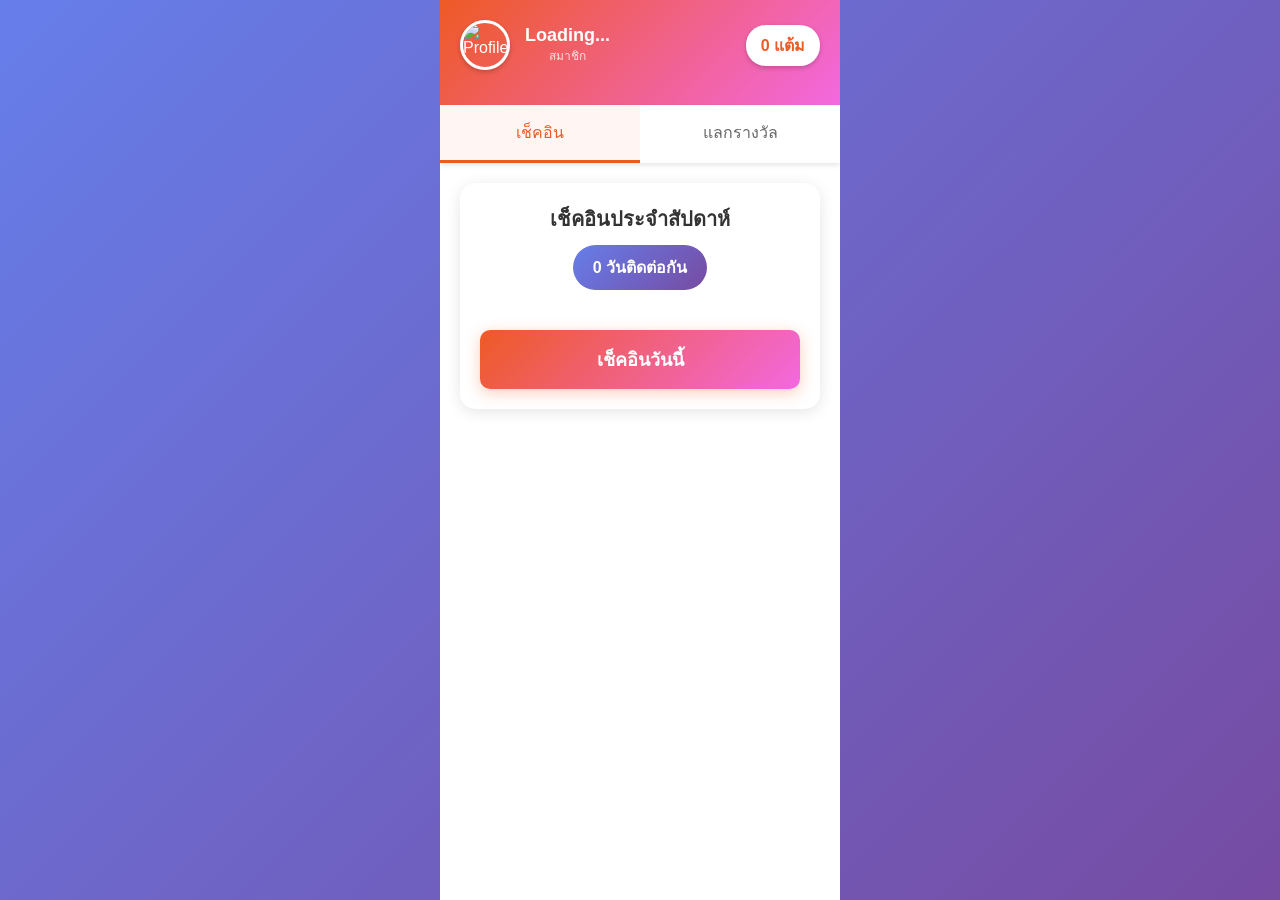
==== checkin/index.html @ 775f8d39 "Create index.html" ====
<!DOCTYPE html>
<html lang="th">
<head>
    <meta charset="UTF-8">
    <meta name="viewport" content="width=device-width, initial-scale=1.0">
    <title>ระบบเช็คอินและแลกรางวัล</title>
    <link href="https://cdn.jsdelivr.net/gh/maketline/goodday/font/stylesheet.min.css" rel="stylesheet">
    <script src="https://cdn.jsdelivr.net/npm/sweetalert2@11"></script>
    <style>
        * {
            margin: 0;
            padding: 0;
            box-sizing: border-box;
            font-family: 'line_seed_sans_th', sans-serif;
        }

        body {
            background: linear-gradient(135deg, #667eea 0%, #764ba2 100%);
            min-height: 100vh;
            color: #333;
        }

        .container {
            max-width: 400px;
            margin: 0 auto;
            background: #fff;
            min-height: 100vh;
            position: relative;
            overflow: hidden;
        }

        /* Enhanced SweetAlert Styling */
        .swal2-popup {
            border-radius: 20px !important;
            padding: 30px 25px !important;
            box-shadow: 0 15px 40px rgba(0,0,0,0.15) !important;
            border: none !important;
        }

        .swal2-title {
            font-family: 'line_seed_sans_th', sans-serif !important;
            font-size: 20px !important;
            color: #333 !important;
            margin-bottom: 15px !important;
        }

        .swal2-content {
            font-family: 'line_seed_sans_th', sans-serif !important;
            font-size: 16px !important;
            color: #666 !important;
            line-height: 1.5 !important;
        }

        .swal2-confirm {
            background: linear-gradient(135deg, #11998e 0%, #38ef7d 100%) !important;
            border: none !important;
            border-radius: 25px !important;
            padding: 12px 30px !important;
            font-size: 16px !important;
            font-weight: bold !important;
            box-shadow: 0 4px 15px rgba(17, 153, 142, 0.3) !important;
            transition: all 0.3s ease !important;
        }

        .swal2-confirm:hover {
            transform: translateY(-2px) !important;
            box-shadow: 0 6px 20px rgba(17, 153, 142, 0.4) !important;
        }

        .swal2-cancel {
            background: transparent !important;
            border: 2px solid #ddd !important;
            border-radius: 25px !important;
            padding: 10px 30px !important;
            font-size: 16px !important;
            color: #666 !important;
            font-weight: bold !important;
            transition: all 0.3s ease !important;
        }

        .swal2-cancel:hover {
            background: #f8f9fa !important;
            border-color: #ccc !important;
        }

        .swal2-success .swal2-icon {
            border-color: #11998e !important;
            color: #11998e !important;
        }

        .swal2-error .swal2-icon {
            border-color: #ee5a24 !important;
            color: #ee5a24 !important;
        }

        .swal2-warning .swal2-icon {
            border-color: #ffc107 !important;
            color: #ffc107 !important;
        }

        .swal2-question .swal2-icon {
            border-color: #764ba2 !important;
            color: #764ba2 !important;
        }

        /* Custom SweetAlert animations */
        .swal2-show {
            animation: swal2-show-custom 0.3s ease-out !important;
        }

        @keyframes swal2-show-custom {
            0% {
                transform: scale(0.7) translateY(30px);
                opacity: 0;
            }
            50% {
                opacity: 0.5;
            }
            100% {
                transform: scale(1) translateY(0);
                opacity: 1;
            }
        }

        /* Header */
        .header {
            background: linear-gradient(135deg, #ee5a24 0%, #f368e0 100%);
            padding: 20px;
            color: white;
            text-align: center;
            box-shadow: 0 2px 10px rgba(0,0,0,0.1);
        }

        .profile-section {
            display: flex;
            align-items: center;
            justify-content: space-between;
            margin-bottom: 15px;
        }

        .profile-info {
            display: flex;
            align-items: center;
            gap: 15px;
        }

        .profile-pic {
            width: 50px;
            height: 50px;
            border-radius: 50%;
            border: 3px solid white;
            box-shadow: 0 2px 5px rgba(0,0,0,0.2);
        }

        .user-name {
            font-size: 18px;
            font-weight: bold;
        }

        .points-badge {
            background: white;
            color: #ee5a24;
            padding: 8px 15px;
            border-radius: 20px;
            font-weight: bold;
            box-shadow: 0 2px 5px rgba(0,0,0,0.2);
        }

        /* Navigation */
        .nav-tabs {
            display: flex;
            background: white;
            box-shadow: 0 2px 5px rgba(0,0,0,0.1);
            position: sticky;
            top: 0;
            z-index: 100;
        }

        .nav-tab {
            flex: 1;
            padding: 15px;
            text-align: center;
            cursor: pointer;
            transition: all 0.3s;
            font-weight: 500;
            color: #666;
            border-bottom: 3px solid transparent;
        }

        .nav-tab.active {
            color: #ee5a24;
            border-bottom-color: #ee5a24;
            background: rgba(238, 90, 36, 0.05);
        }

        .nav-tab:hover {
            background: rgba(238, 90, 36, 0.05);
        }

        /* Content Sections */
        .content-section {
            display: none;
            padding: 20px;
            animation: fadeIn 0.3s ease;
        }

        .content-section.active {
            display: block;
        }

        @keyframes fadeIn {
            from { opacity: 0; transform: translateY(10px); }
            to { opacity: 1; transform: translateY(0); }
        }

        /* Check-in Calendar */
        .checkin-calendar {
            background: white;
            border-radius: 15px;
            padding: 20px;
            box-shadow: 0 3px 15px rgba(0,0,0,0.1);
            margin-bottom: 20px;
        }

        .calendar-header {
            text-align: center;
            margin-bottom: 20px;
            color: #333;
        }

        .calendar-header h3 {
            font-size: 20px;
            margin-bottom: 10px;
        }

        .streak-info {
            background: linear-gradient(135deg, #667eea 0%, #764ba2 100%);
            color: white;
            padding: 10px 20px;
            border-radius: 25px;
            display: inline-block;
            font-weight: bold;
        }

        .weekdays {
            display: grid;
            grid-template-columns: repeat(7, 1fr);
            gap: 10px;
            margin-bottom: 20px;
        }

        .day-card {
            text-align: center;
            padding: 15px 5px;
            border-radius: 10px;
            background: #f8f9fa;
            transition: all 0.3s;
            cursor: pointer;
            position: relative;
            overflow: hidden;
        }

        .day-card.checked {
            background: linear-gradient(135deg, #11998e 0%, #38ef7d 100%);
            color: white;
            transform: scale(1.05);
        }

        .day-card.today {
            border: 2px solid #ee5a24;
            background: white;
        }

        .day-card.today:not(.checked) {
            animation: pulse 2s infinite;
        }

        @keyframes pulse {
            0% { box-shadow: 0 0 0 0 rgba(238, 90, 36, 0.4); }
            70% { box-shadow: 0 0 0 10px rgba(238, 90, 36, 0); }
            100% { box-shadow: 0 0 0 0 rgba(238, 90, 36, 0); }
        }

        .day-name {
            font-size: 12px;
            color: #666;
            margin-bottom: 5px;
        }

        .day-card.checked .day-name {
            color: white;
        }

        .day-number {
            font-size: 20px;
            font-weight: bold;
            margin-bottom: 5px;
        }

        .day-points {
            font-size: 11px;
            color: #999;
        }

        .day-card.checked .day-points {
            color: white;
        }

        .check-icon {
            position: absolute;
            top: 5px;
            right: 5px;
            width: 20px;
            height: 20px;
            background: white;
            border-radius: 50%;
            display: none;
            align-items: center;
            justify-content: center;
            color: #11998e;
            font-weight: bold;
        }

        .day-card.checked .check-icon {
            display: flex;
        }

        .checkin-btn {
            width: 100%;
            padding: 15px;
            background: linear-gradient(135deg, #ee5a24 0%, #f368e0 100%);
            color: white;
            border: none;
            border-radius: 10px;
            font-size: 18px;
            font-weight: bold;
            cursor: pointer;
            transition: all 0.3s;
            box-shadow: 0 4px 15px rgba(238, 90, 36, 0.3);
        }

        .checkin-btn:hover:not(:disabled) {
            transform: translateY(-2px);
            box-shadow: 0 6px 20px rgba(238, 90, 36, 0.4);
        }

        .checkin-btn:disabled {
            background: #ccc;
            cursor: not-allowed;
            box-shadow: none;
        }

        /* Rewards Section */
        .rewards-grid {
            display: grid;
            grid-template-columns: repeat(2, 1fr);
            gap: 15px;
            margin-bottom: 20px;
        }

        .reward-card {
            background: white;
            border-radius: 15px;
            padding: 15px;
            box-shadow: 0 3px 10px rgba(0,0,0,0.1);
            transition: all 0.3s;
            cursor: pointer;
            position: relative;
            overflow: hidden;
        }

        .reward-card:hover {
            transform: translateY(-5px);
            box-shadow: 0 5px 20px rgba(0,0,0,0.15);
        }

        .reward-card.unavailable {
            opacity: 0.6;
            cursor: not-allowed;
        }

        .reward-card.out-of-stock {
            display: none;
        }

        .reward-image {
            width: 100%;
            height: 120px;
            object-fit: cover;
            border-radius: 10px;
            margin-bottom: 10px;
        }

        .reward-name {
            font-size: 14px;
            font-weight: bold;
            margin-bottom: 5px;
            color: #333;
        }

        .reward-points {
            color: #ee5a24;
            font-weight: bold;
            font-size: 16px;
            margin-bottom: 5px;
        }

        .reward-stock {
            font-size: 12px;
            color: #666;
            margin-bottom: 10px;
        }

        .reward-expiry {
            font-size: 11px;
            color: #999;
            background: #f8f9fa;
            padding: 5px 10px;
            border-radius: 5px;
            margin-bottom: 10px;
        }

        .redeem-btn {
            width: 100%;
            padding: 8px;
            background: linear-gradient(135deg, #11998e 0%, #38ef7d 100%);
            color: white;
            border: none;
            border-radius: 5px;
            font-size: 14px;
            font-weight: bold;
            cursor: pointer;
            transition: all 0.3s;
        }

        .redeem-btn:hover:not(:disabled) {
            transform: scale(1.05);
        }

        .redeem-btn:disabled {
            background: #ddd;
            color: #999;
            cursor: not-allowed;
        }

        /* Admin Section */
        .admin-section {
            background: white;
            border-radius: 15px;
            padding: 20px;
            box-shadow: 0 3px 15px rgba(0,0,0,0.1);
            margin-bottom: 20px;
        }

        .pending-list {
            max-height: 400px;
            overflow-y: auto;
        }

        .pending-item {
            background: #f8f9fa;
            padding: 15px;
            border-radius: 10px;
            margin-bottom: 10px;
            display: flex;
            justify-content: space-between;
            align-items: center;
        }

        .pending-info {
            flex: 1;
        }

        .pending-user {
            font-weight: bold;
            margin-bottom: 5px;
        }

        .pending-reward {
            color: #666;
            font-size: 14px;
        }

        .admin-actions {
            display: flex;
            gap: 10px;
        }

        .approve-btn, .reject-btn {
            padding: 8px 15px;
            border: none;
            border-radius: 5px;
            font-weight: bold;
            cursor: pointer;
            transition: all 0.3s;
        }

        .approve-btn {
            background: #11998e;
            color: white;
        }

        .reject-btn {
            background: #ee5a24;
            color: white;
        }

        .approve-btn:hover, .reject-btn:hover {
            transform: scale(1.05);
        }

        /* Loading */
        .loading {
            position: fixed;
            top: 0;
            left: 0;
            width: 100%;
            height: 100%;
            background: rgba(255,255,255,0.9);
            display: none;
            align-items: center;
            justify-content: center;
            z-index: 1000;
        }

        .loading.show {
            display: flex;
        }

        .spinner {
            width: 50px;
            height: 50px;
            border: 5px solid #f3f3f3;
            border-top: 5px solid #ee5a24;
            border-radius: 50%;
            animation: spin 1s linear infinite;
        }

        @keyframes spin {
            0% { transform: rotate(0deg); }
            100% { transform: rotate(360deg); }
        }
    </style>
</head>
<body>
    <div class="container">
        <!-- Header -->
        <div class="header">
            <div class="profile-section">
                <div class="profile-info">
                    <img id="profilePic" class="profile-pic" src="https://via.placeholder.com/50" alt="Profile">
                    <div>
                        <div id="userName" class="user-name">Loading...</div>
                        <div style="font-size: 12px; opacity: 0.8;">สมาชิก</div>
                    </div>
                </div>
                <div class="points-badge">
                    <span id="userPoints">0</span> แต้ม
                </div>
            </div>
        </div>

        <!-- Navigation -->
        <div class="nav-tabs">
            <div class="nav-tab active" onclick="switchTab('checkin')">เช็คอิน</div>
            <div class="nav-tab" onclick="switchTab('rewards')">แลกรางวัล</div>
            <div id="adminTab" class="nav-tab" onclick="switchTab('admin')" style="display: none;">จัดการ</div>
            <div id="scanTab" class="nav-tab" onclick="switchTab('scan')" style="display: none;">สแกน QR</div>
        </div>

        <!-- Check-in Section -->
        <div id="checkinSection" class="content-section active">
            <div class="checkin-calendar">
                <div class="calendar-header">
                    <h3>เช็คอินประจำสัปดาห์</h3>
                    <div class="streak-info">
                        <span id="streakCount">0</span> วันติดต่อกัน
                    </div>
                </div>
                <div class="weekdays" id="weekdaysContainer">
                    <!-- Generated by JS -->
                </div>
                <button id="checkinBtn" class="checkin-btn" onclick="performCheckin()">
                    เช็คอินวันนี้
                </button>
            </div>
        </div>

        <!-- Rewards Section -->
        <div id="rewardsSection" class="content-section">
            <h3 style="margin-bottom: 15px; color: #333;">รางวัลที่สามารถแลกได้</h3>
            <div class="rewards-grid" id="rewardsContainer">
                <!-- Generated by JS -->
            </div>
        </div>

        <!-- Admin Section -->
        <div id="adminSection" class="content-section">
            <div class="admin-section">
                <h3 style="margin-bottom: 15px; color: #333;">รายการรอการอนุมัติ</h3>
                <div class="pending-list" id="pendingList">
                    <!-- Generated by JS -->
                </div>
            </div>
        </div>

        <!-- Scan QR Section -->
        <div id="scanSection" class="content-section">
            <div class="admin-section" style="text-align: center;">
                <h3 style="margin-bottom: 20px; color: #333;">สแกน QR Code</h3>
                <div style="
                    background: #f8f9fa;
                    border-radius: 15px;
                    padding: 30px;
                    margin-bottom: 20px;
                ">
                    <img src="https://cdn-icons-png.flaticon.com/512/1197/1197366.png" 
                         style="width: 100px; height: 100px; margin-bottom: 20px; opacity: 0.7;">
                    <p style="color: #666; margin-bottom: 20px;">สแกน QR Code เพื่อยืนยันการรับรางวัล</p>
                    <button onclick="openQRScanner()" style="
                        background: linear-gradient(135deg, #667eea 0%, #764ba2 100%);
                        color: white;
                        border: none;
                        padding: 15px 40px;
                        border-radius: 30px;
                        font-size: 18px;
                        font-weight: bold;
                        cursor: pointer;
                        font-family: 'line_seed_sans_th';
                        box-shadow: 0 4px 15px rgba(102, 126, 234, 0.3);
                    ">
                        <i style="margin-right: 10px;">📷</i> เปิดกล้องสแกน
                    </button>
                </div>
                
                <div style="
                    background: #FFF5E1;
                    border: 1px solid #FFD700;
                    border-radius: 10px;
                    padding: 15px;
                    margin-bottom: 20px;
                    font-size: 14px;
                    color: #B8860B;
                    text-align: left;
                    font-family: 'line_seed_sans_th';
                ">
                    <strong>📋 วิธีใช้งาน:</strong><br>
                    1. กดปุ่ม "เปิดกล้องสแกน"<br>
                    2. อนุญาตให้ใช้กล้อง<br>
                    3. สแกน QR Code ของผู้รับรางวัล<br>
                    4. ระบบจะยืนยันการรับรางวัลอัตโนมัติ
                </div>

                <!-- Recent Scans -->
                <div id="recentScans"></div>
            </div>
        </div>
    </div>

    <!-- Loading -->
    <div id="loading" class="loading">
        <div class="spinner"></div>
    </div>

    <script src="https://static.line-scdn.net/liff/edge/versions/2.21.4/sdk.js"></script>
    <script>
        // Configuration variables
        const LIFF_ID = 'xxxxxx'; // Replace with your LIFF ID
        const GOOGLE_SCRIPT_URL = 'https://script.google.com/macros/s/AKfycbylg1yFoj2URX9lD_XSH8eU9HgL26DmYa1mVLLxAkd0CMvcpNzR7PolhP4mb1e7-uptWw/exec'; // Replace with your Google Script URL

        // Global variables
        let userId = '';
        let userProfile = {};
        let userPoints = 0;
        let checkinData = [];
        let rewardsData = [];
        let isAdmin = false;
        let currentStreak = 0;

        // Custom SweetAlert configurations
        const SweetAlertConfig = {
            success: {
                icon: 'success',
                iconColor: '#11998e',
                confirmButtonColor: '#11998e',
                background: '#ffffff',
                customClass: {
                    popup: 'swal2-show-custom',
                    title: 'swal2-title-custom',
                    content: 'swal2-content-custom'
                }
            },
            error: {
                icon: 'error',
                iconColor: '#ee5a24',
                confirmButtonColor: '#ee5a24',
                background: '#ffffff',
                customClass: {
                    popup: 'swal2-show-custom'
                }
            },
            warning: {
                icon: 'warning',
                iconColor: '#ffc107',
                confirmButtonColor: '#ffc107',
                background: '#ffffff',
                customClass: {
                    popup: 'swal2-show-custom'
                }
            },
            question: {
                icon: 'question',
                iconColor: '#764ba2',
                confirmButtonColor: '#11998e',
                cancelButtonColor: '#6c757d',
                background: '#ffffff',
                customClass: {
                    popup: 'swal2-show-custom'
                }
            }
        };

        // LIFF Initialization
        window.onload = function() {
            initializeLiff();
        };

        async function initializeLiff() {
            try {
                await liff.init({ liffId: LIFF_ID });
                
                if (!liff.isLoggedIn()) {
                    liff.login();
                } else {
                    // Check if there's a scan parameter
                    const urlParams = new URLSearchParams(window.location.search);
                    const scanData = urlParams.get('scan');
                    
                    if (scanData) {
                        // Admin scanning QR code
                        await handleQRScan(scanData);
                    } else {
                        // Normal flow
                        getUserProfile();
                    }
                }
            } catch (error) {
                console.error('LIFF initialization failed', error);
                Swal.fire({
                    ...SweetAlertConfig.error,
                    title: 'เกิดข้อผิดพลาด',
                    text: 'ไม่สามารถเริ่มต้นระบบได้',
                });
            }
        }

        // Handle QR Code Scanning
        async function handleQRScan(scanData) {
            try {
                // Get user profile first
                userProfile = await liff.getProfile();
                userId = userProfile.userId;
                
                // Check if user is admin
                showLoading();
                
                const script = document.createElement('script');
                const callbackName = 'scanCallback_' + Date.now();
                
                window[callbackName] = function(data) {
                    hideLoading();
                    handleScanResponse(data);
                    delete window[callbackName];
                    document.body.removeChild(script);
                };
                
                script.src = `${GOOGLE_SCRIPT_URL}?action=confirmDelivery&adminId=${userId}&scanData=${encodeURIComponent(scanData)}&callback=${callbackName}`;
                document.body.appendChild(script);
                
            } catch (error) {
                console.error('Error handling QR scan', error);
                Swal.fire({
                    ...SweetAlertConfig.error,
                    title: 'เกิดข้อผิดพลาด',
                    text: 'ไม่สามารถประมวลผล QR Code ได้',
                });
            }
        }

        function handleScanResponse(data) {
            if (data.success) {
                // Show success screen
                document.querySelector('.container').innerHTML = `
                    <div style="
                        min-height: 100vh;
                        display: flex;
                        flex-direction: column;
                        align-items: center;
                        justify-content: center;
                        padding: 20px;
                        background: linear-gradient(135deg, #11998e 0%, #38ef7d 100%);
                        color: white;
                        text-align: center;
                    ">
                        <div style="
                            background: white;
                            border-radius: 25px;
                            padding: 50px 30px;
                            max-width: 350px;
                            box-shadow: 0 20px 60px rgba(0,0,0,0.3);
                            position: relative;
                            overflow: hidden;
                        ">
                            <!-- Animated background -->
                            <div style="
                                position: absolute;
                                top: -50%;
                                left: -50%;
                                width: 200%;
                                height: 200%;
                                background: linear-gradient(45deg, #11998e20, #38ef7d20, #11998e20);
                                animation: rotate 20s linear infinite;
                                z-index: 0;
                            "></div>
                            
                            <div style="position: relative; z-index: 1;">
                                <div style="
                                    width: 120px;
                                    height: 120px;
                                    background: linear-gradient(135deg, #11998e, #38ef7d);
                                    border-radius: 50%;
                                    display: flex;
                                    align-items: center;
                                    justify-content: center;
                                    margin: 0 auto 25px;
                                    font-size: 60px;
                                    box-shadow: 0 10px 30px rgba(17, 153, 142, 0.3);
                                    animation: bounce 2s ease-in-out infinite;
                                ">
                                    ✓
                                </div>
                                <h2 style="
                                    color: #333; 
                                    margin-bottom: 20px; 
                                    font-family: 'line_seed_sans_th';
                                    font-size: 22px;
                                    font-weight: bold;
                                ">
                                    🎉 ยืนยันการรับรางวัลสำเร็จ!
                                </h2>
                                <div style="
                                    color: #666; 
                                    font-size: 16px; 
                                    line-height: 1.6; 
                                    font-family: 'line_seed_sans_th';
                                    background: #f8f9fa;
                                    padding: 20px;
                                    border-radius: 15px;
                                    margin-bottom: 25px;
                                ">
                                    <p style="margin-bottom: 10px;"><strong>👤 ผู้รับ:</strong> ${data.userName}</p>
                                    <p style="margin-bottom: 10px;"><strong>🎁 รางวัล:</strong> ${data.rewardName}</p>
                                    <p style="margin-bottom: 10px;"><strong>🔢 รหัสอ้างอิง:</strong> ${data.redemptionId}</p>
                                    <p style="margin-top: 15px; font-size: 14px; color: #999;">
                                        📅 ${new Date().toLocaleDateString('th-TH', {
                                            year: 'numeric',
                                            month: 'long',
                                            day: 'numeric',
                                            hour: '2-digit',
                                            minute: '2-digit'
                                        })}
                                    </p>
                                </div>
                                <button onclick="liff.closeWindow()" style="
                                    background: linear-gradient(135deg, #11998e, #38ef7d);
                                    color: white;
                                    border: none;
                                    padding: 15px 40px;
                                    border-radius: 30px;
                                    font-size: 18px;
                                    font-weight: bold;
                                    cursor: pointer;
                                    font-family: 'line_seed_sans_th';
                                    width: 100%;
                                    box-shadow: 0 8px 25px rgba(17, 153, 142, 0.3);
                                    transition: all 0.3s ease;
                                ">
                                    ปิดหน้าต่าง
                                </button>
                            </div>
                        </div>
                    </div>
                    
                    <style>
                        @keyframes rotate {
                            0% { transform: rotate(0deg); }
                            100% { transform: rotate(360deg); }
                        }
                        
                        @keyframes bounce {
                            0%, 20%, 50%, 80%, 100% { transform: translateY(0); }
                            40% { transform: translateY(-20px); }
                            60% { transform: translateY(-10px); }
                        }
                    </style>
                `;
                
                // Send notification to user
                if (data.userId) {
                    sendDeliveryConfirmation(data.userId, data.rewardName);
                }
                
            } else {
                Swal.fire({
                    ...SweetAlertConfig.error,
                    title: 'ไม่สามารถยืนยันได้',
                    html: `
                        <div style="text-align: center; padding: 20px;">
                            <div style="
                                width: 80px;
                                height: 80px;
                                background: linear-gradient(135deg, #ff6b6b, #ee5a24);
                                border-radius: 50%;
                                margin: 0 auto 20px;
                                display: flex;
                                align-items: center;
                                justify-content: center;
                                font-size: 40px;
                                color: white;
                            ">❌</div>
                            <p style="font-size: 16px; margin-bottom: 15px;">
                                ${data.message || 'กรุณาตรวจสอบ QR Code หรือสิทธิ์การเข้าถึง'}
                            </p>
                            <div style="
                                background: #fff3cd;
                                border: 1px solid #ffeaa7;
                                border-radius: 8px;
                                padding: 12px;
                                font-size: 14px;
                                color: #856404;
                            ">
                                💡 <strong>คำแนะนำ:</strong><br>
                                • ตรวจสอบว่า QR Code ถูกต้อง<br>
                                • ตรวจสอบสิทธิ์ Admin<br>
                                • ลองสแกนใหม่อีกครั้ง
                            </div>
                        </div>
                    `,
                    confirmButtonText: 'ตกลง',
                }).then(() => {
                    liff.closeWindow();
                });
            }
        }

        // Send delivery confirmation to user with enhanced design
        async function sendDeliveryConfirmation(targetUserId, rewardName) {
            const flexMessage = {
                type: 'flex',
                altText: '✅ คุณได้รับรางวัลแล้ว!',
                contents: {
                    type: 'bubble',
                    size: 'kilo',
                    header: {
                        type: 'box',
                        layout: 'vertical',
                        contents: [
                            {
                                type: 'box',
                                layout: 'vertical',
                                contents: [
                                    {
                                        type: 'text',
                                        text: '🎉',
                                        size: '4xl',
                                        align: 'center',
                                        margin: 'sm'
                                    },
                                    {
                                        type: 'text',
                                        text: 'ได้รับรางวัลเรียบร้อยแล้ว',
                                        weight: 'bold',
                                        size: 'xl',
                                        color: '#11998e',
                                        align: 'center',
                                        margin: 'sm'
                                    }
                                ],
                                backgroundColor: '#f0fcff',
                                paddingAll: '20px',
                                cornerRadius: '20px',
                                margin: 'none'
                            }
                        ],
                        paddingAll: '0px',
                        backgroundColor: '#ffffff'
                    },
                    body: {
                        type: 'box',
                        layout: 'vertical',
                        contents: [
                            {
                                type: 'box',
                                layout: 'vertical',
                                contents: [
                                    {
                                        type: 'image',
                                        url: 'https://stickershop.line-scdn.net/stickershop/v1/sticker/51626495/android/sticker.png',
                                        size: '150px',
                                        aspectMode: 'fit',
                                        margin: 'md'
                                    }
                                ],
                                alignItems: 'center'
                            },
                            {
                                type: 'box',
                                layout: 'vertical',
                                contents: [
                                    {
                                        type: 'text',
                                        text: `🎁 ${rewardName}`,
                                        size: 'lg',
                                        weight: 'bold',
                                        align: 'center',
                                        margin: 'lg',
                                        wrap: true,
                                        color: '#333333'
                                    }
                                ],
                                backgroundColor: '#f8f9fa',
                                paddingAll: '15px',
                                cornerRadius: '12px',
                                margin: 'lg'
                            },
                            {
                                type: 'box',
                                layout: 'vertical',
                                contents: [
                                    {
                                        type: 'text',
                                        text: '✨ ขอบคุณที่ร่วมกิจกรรมกับเรา',
                                        size: 'md',
                                        color: '#666666',
                                        align: 'center',
                                        margin: 'sm',
                                        weight: 'bold'
                                    },
                                    {
                                        type: 'text',
                                        text: 'หวังว่าคุณจะมีความสุขกับรางวัลนี้',
                                        size: 'sm',
                                        color: '#999999',
                                        align: 'center',
                                        margin: 'sm'
                                    }
                                ]
                            },
                            {
                                type: 'separator',
                                margin: 'lg',
                                color: '#eeeeee'
                            },
                            {
                                type: 'box',
                                layout: 'vertical',
                                contents: [
                                    {
                                        type: 'text',
                                        text: '📅 วันที่รับรางวัล',
                                        size: 'sm',
                                        color: '#666666',
                                        weight: 'bold',
                                        margin: 'md'
                                    },
                                    {
                                        type: 'text',
                                        text: `${new Date().toLocaleDateString('th-TH', {
                                            year: 'numeric',
                                            month: 'long',
                                            day: 'numeric',
                                            hour: '2-digit',
                                            minute: '2-digit'
                                        })}`,
                                        size: 'sm',
                                        color: '#999999',
                                        align: 'center',
                                        wrap: true
                                    }
                                ],
                                backgroundColor: '#fff5f5',
                                paddingAll: '12px',
                                cornerRadius: '8px',
                                margin: 'md'
                            }
                        ],
                        paddingAll: '20px'
                    },
                    footer: {
                        type: 'box',
                        layout: 'vertical',
                        contents: [
                            {
                                type: 'button',
                                style: 'primary',
                                height: 'sm',
                                color: '#11998e',
                                action: {
                                    type: 'uri',
                                    label: '🎯 ดูกิจกรรมอื่น ๆ',
                                    uri: liff.permanentLink.createUrl()
                                },
                                margin: 'sm'
                            },
                            {
                                type: 'text',
                                text: '💝 ขอบคุณที่เป็นส่วนหนึ่งของเรา',
                                size: 'xs',
                                color: '#999999',
                                align: 'center',
                                margin: 'sm'
                            }
                        ],
                        paddingAll: '15px'
                    },
                    styles: {
                        header: {
                            backgroundColor: '#ffffff'
                        },
                        body: {
                            backgroundColor: '#ffffff'
                        },
                        footer: {
                            backgroundColor: '#f8f9fa'
                        }
                    }
                }
            };

            // This would need server-side implementation to send to specific user
            console.log('Delivery confirmation for user:', targetUserId);
        }

        async function getUserProfile() {
            try {
                userProfile = await liff.getProfile();
                userId = userProfile.userId;
                
                document.getElementById('userName').textContent = userProfile.displayName;
                document.getElementById('profilePic').src = userProfile.pictureUrl;
                
                loadUserData();
            } catch (error) {
                console.error('Error getting profile', error);
            }
        }

        // Load user data
        function loadUserData() {
            showLoading();
            
            const script = document.createElement('script');
            const callbackName = 'jsonpCallback_' + Date.now();
            
            window[callbackName] = function(data) {
                hideLoading();
                handleUserData(data);
                delete window[callbackName];
                document.body.removeChild(script);
            };
            
            script.src = `${GOOGLE_SCRIPT_URL}?action=getUserData&userId=${userId}&callback=${callbackName}`;
            document.body.appendChild(script);
        }

        function handleUserData(data) {
            if (data.success) {
                userPoints = data.points || 0;
                checkinData = data.checkins || [];
                rewardsData = data.rewards || [];
                isAdmin = data.isAdmin || false;
                currentStreak = data.streak || 0;
                
                document.getElementById('userPoints').textContent = userPoints.toFixed(1);
                document.getElementById('streakCount').textContent = currentStreak;
                
                if (isAdmin) {
                    document.getElementById('adminTab').style.display = 'block';
                    document.getElementById('scanTab').style.display = 'block';
                    loadPendingRedemptions();
                }
                
                updateCalendar();
                updateRewards();
            }
        }

        // Update calendar display
        function updateCalendar() {
            const container = document.getElementById('weekdaysContainer');
            container.innerHTML = '';
            
            const days = ['อา', 'จ', 'อ', 'พ', 'พฤ', 'ศ', 'ส'];
            const today = new Date();
            const currentDay = today.getDay();
            
            // Get start of week (Sunday)
            const startOfWeek = new Date(today);
            startOfWeek.setDate(today.getDate() - currentDay);
            
            for (let i = 0; i < 7; i++) {
                const date = new Date(startOfWeek);
                date.setDate(startOfWeek.getDate() + i);
                
                const dayCard = document.createElement('div');
                dayCard.className = 'day-card';
                
                // Check if this day has been checked in
                const dateStr = formatDate(date);
                const isChecked = checkinData.some(c => c.date === dateStr);
                
                if (isChecked) {
                    dayCard.classList.add('checked');
                }
                
                if (i === currentDay) {
                    dayCard.classList.add('today');
                    if (!isChecked) {
                        document.getElementById('checkinBtn').disabled = false;
                    } else {
                        document.getElementById('checkinBtn').disabled = true;
                        document.getElementById('checkinBtn').textContent = 'เช็คอินแล้ววันนี้';
                    }
                }
                
                const points = (i === 6 && currentStreak >= 6) ? 1 : 0.5;
                
                dayCard.innerHTML = `
                    <div class="check-icon">✓</div>
                    <div class="day-name">${days[i]}</div>
                    <div class="day-number">${date.getDate()}</div>
                    <div class="day-points">+${points} แต้ม</div>
                `;
                
                container.appendChild(dayCard);
            }
        }

        // Update rewards display
        function updateRewards() {
            const container = document.getElementById('rewardsContainer');
            container.innerHTML = '';
            
            rewardsData.forEach((reward, index) => {
                if (reward.stock <= 0) return;
                
                const card = document.createElement('div');
                card.className = 'reward-card';
                
                if (userPoints < reward.points) {
                    card.classList.add('unavailable');
                }
                
                card.innerHTML = `
                    <img src="${reward.image}" alt="${reward.name}" class="reward-image">
                    <div class="reward-name">${reward.name}</div>
                    <div class="reward-points">${reward.points} แต้ม</div>
                    <div class="reward-stock">คงเหลือ: ${reward.stock} ชิ้น</div>
                    <div class="reward-expiry">แลกได้ถึง: ${formatThaiDate(reward.expiry)}</div>
                    <button class="redeem-btn" 
                            onclick="redeemReward(${index})"
                            ${userPoints < reward.points ? 'disabled' : ''}>
                        ${userPoints < reward.points ? 'แต้มไม่พอ' : 'แลกรางวัล'}
                    </button>
                `;
                
                container.appendChild(card);
            });
        }

        // Perform check-in
        function performCheckin() {
            showLoading();
            
            const script = document.createElement('script');
            const callbackName = 'checkinCallback_' + Date.now();
            
            window[callbackName] = function(data) {
                hideLoading();
                handleCheckinResponse(data);
                delete window[callbackName];
                document.body.removeChild(script);
            };
            
            script.src = `${GOOGLE_SCRIPT_URL}?action=checkin&userId=${userId}&userName=${encodeURIComponent(userProfile.displayName)}&callback=${callbackName}`;
            document.body.appendChild(script);
        }

        function handleCheckinResponse(data) {
            if (data.success) {
                Swal.fire({
                    ...SweetAlertConfig.success,
                    title: '🎉 เช็คอินสำเร็จ!',
                    html: `
                        <div style="text-align: center; padding: 20px;">
                            <div style="
                                width: 100px;
                                height: 100px;
                                background: linear-gradient(135deg, #11998e, #38ef7d);
                                border-radius: 50%;
                                margin: 0 auto 25px;
                                display: flex;
                                align-items: center;
                                justify-content: center;
                                font-size: 50px;
                                color: white;
                                animation: bounce 1.5s ease-in-out infinite;
                                box-shadow: 0 10px 30px rgba(17, 153, 142, 0.3);
                            ">🎁</div>
                            
                            <div style="
                                background: linear-gradient(135deg, #e8f5e8, #f0fff0);
                                border-radius: 15px;
                                padding: 20px;
                                margin-bottom: 20px;
                                border: 2px solid #11998e;
                            ">
                                <h3 style="color: #11998e; margin-bottom: 10px; font-size: 18px;">
                                    ✨ คุณได้รับ ${data.pointsEarned} แต้ม
                                </h3>
                                <p style="color: #666; font-size: 14px;">
                                    💰 แต้มสะสมรวม: <strong>${data.totalPoints} แต้ม</strong><br>
                                    🔥 เช็คอินติดต่อกัน: <strong>${data.streak} วัน</strong>
                                </p>
                            </div>
                            
                            ${data.streak >= 7 ? `
                                <div style="
                                    background: linear-gradient(135deg, #ffd700, #ffed4a);
                                    border-radius: 12px;
                                    padding: 15px;
                                    color: #b8860b;
                                    font-weight: bold;
                                    margin-bottom: 15px;
                                ">
                                    🏆 ยินดีด้วย! เช็คอินครบ 7 วันแล้ว
                                </div>
                            ` : `
                                <div style="
                                    background: #f8f9fa;
                                    border-radius: 8px;
                                    padding: 12px;
                                    color: #666;
                                    font-size: 14px;
                                ">
                                    📅 เช็คอินอีก ${7-data.streak} วัน รับแต้มพิเศษ!
                                </div>
                            `}
                        </div>
                        
                        <style>
                            @keyframes bounce {
                                0%, 20%, 50%, 80%, 100% { transform: translateY(0); }
                                40% { transform: translateY(-20px); }
                                60% { transform: translateY(-10px); }
                            }
                        </style>
                    `,
                    showConfirmButton: false,
                    timer: 3000
                });
                
                // Send Flex Message to chat
                sendFlexMessage(data.pointsEarned, data.totalPoints, data.streak);
                
                loadUserData();
            } else {
                Swal.fire({
                    ...SweetAlertConfig.error,
                    title: 'เกิดข้อผิดพลาด',
                    text: data.message || 'ไม่สามารถเช็คอินได้',
                });
            }
        }

        // Send Flex Message
        async function sendFlexMessage(pointsEarned, totalPoints, streak) {
            const flexMessage = {
                type: 'flex',
                altText: '✅ เช็คอินสำเร็จ!',
                contents: {
                    type: 'bubble',
                    size: 'mega',
                    body: {
                        type: 'box',
                        layout: 'vertical',
                        contents: [
                            {
                                type: 'box',
                                layout: 'horizontal',
                                contents: [
                                    {
                                        type: 'box',
                                        layout: 'vertical',
                                        contents: [
                                            {
                                                type: 'image',
                                                url: userProfile.pictureUrl || 'https://via.placeholder.com/40',
                                                size: '40px',
                                                aspectMode: 'cover',
                                                aspectRatio: '1:1'
                                            }
                                        ],
                                        width: '40px',
                                        height: '40px',
                                        cornerRadius: '20px'
                                    },
                                    {
                                        type: 'text',
                                        text: userProfile.displayName,
                                        size: 'sm',
                                        color: '#666666',
                                        margin: 'md',
                                        gravity: 'center'
                                    },
                                    {
                                        type: 'filler'
                                    }
                                ],
                                margin: 'none'
                            },
                            {
                                type: 'text',
                                text: '✅ เช็คอินสำเร็จ!',
                                weight: 'bold',
                                size: 'xl',
                                color: '#11998e',
                                align: 'center',
                                margin: 'md'
                            },
                            {
                                type: 'separator',
                                margin: 'md'
                            },
                            {
                                type: 'box',
                                layout: 'vertical',
                                margin: 'lg',
                                spacing: 'sm',
                                contents: [
                                    {
                                        type: 'box',
                                        layout: 'horizontal',
                                        contents: [
                                            {
                                                type: 'text',
                                                text: '🎁 แต้มที่ได้รับ',
                                                size: 'md',
                                                color: '#666666',
                                                flex: 0
                                            },
                                            {
                                                type: 'text',
                                                text: `+${pointsEarned} แต้ม`,
                                                size: 'md',
                                                weight: 'bold',
                                                color: '#11998e',
                                                align: 'end'
                                            }
                                        ]
                                    },
                                    {
                                        type: 'box',
                                        layout: 'horizontal',
                                        contents: [
                                            {
                                                type: 'text',
                                                text: '💰 แต้มสะสมทั้งหมด',
                                                size: 'md',
                                                color: '#666666',
                                                flex: 0
                                            },
                                            {
                                                type: 'text',
                                                text: `${totalPoints} แต้ม`,
                                                size: 'lg',
                                                weight: 'bold',
                                                color: '#ee5a24',
                                                align: 'end'
                                            }
                                        ],
                                        margin: 'sm'
                                    },
                                    {
                                        type: 'box',
                                        layout: 'horizontal',
                                        contents: [
                                            {
                                                type: 'text',
                                                text: '🔥 เช็คอินติดต่อกัน',
                                                size: 'md',
                                                color: '#666666',
                                                flex: 0
                                            },
                                            {
                                                type: 'text',
                                                text: `${streak} วัน`,
                                                size: 'md',
                                                weight: 'bold',
                                                color: '#764ba2',
                                                align: 'end'
                                            }
                                        ],
                                        margin: 'sm'
                                    }
                                ]
                            },
                            {
                                type: 'box',
                                layout: 'vertical',
                                margin: 'lg',
                                contents: [
                                    {
                                        type: 'text',
                                        text: streak >= 7 ? '🎊 ยินดีด้วย! เช็คอินครบ 7 วันแล้ว' : `📅 เช็คอินอีก ${7-streak} วัน รับแต้มพิเศษ!`,
                                        size: 'sm',
                                        color: '#764ba2',
                                        align: 'center',
                                        wrap: true
                                    }
                                ],
                                backgroundColor: '#f8f9fa',
                                paddingAll: '10px',
                                cornerRadius: '8px'
                            },
                            {
                                type: 'button',
                                style: 'primary',
                                height: 'md',
                                color: '#ee5a24',
                                action: {
                                    type: 'uri',
                                    label: 'ดูแต้มและแลกรางวัล',
                                    uri: liff.permanentLink.createUrl()
                                },
                                margin: 'xl'
                            }
                        ],
                        paddingAll: '20px'
                    }
                }
            };

            try {
                await liff.sendMessages([flexMessage]);
            } catch (error) {
                console.error('Error sending flex message', error);
            }
        }

        // Redeem reward
        function redeemReward(index) {
            const reward = rewardsData[index];
            
            Swal.fire({
                ...SweetAlertConfig.question,
                title: 'ยืนยันการแลกรางวัล',
                html: `
                    <div style="text-align: center; padding: 20px;">
                        <div style="
                            background: linear-gradient(135deg, #f8f9fa, #e9ecef);
                            border-radius: 20px;
                            padding: 25px;
                            margin-bottom: 20px;
                            border: 2px solid #dee2e6;
                        ">
                            <img src="${reward.image}" style="
                                width: 150px; 
                                height: 150px; 
                                object-fit: cover; 
                                border-radius: 15px; 
                                margin-bottom: 15px;
                                box-shadow: 0 8px 25px rgba(0,0,0,0.1);
                            ">
                            <h3 style="color: #333; margin-bottom: 10px; font-size: 18px;">
                                🎁 ${reward.name}
                            </h3>
                            <div style="
                                background: linear-gradient(135deg, #ee5a24, #f368e0);
                                color: white;
                                padding: 10px 20px;
                                border-radius: 25px;
                                display: inline-block;
                                font-weight: bold;
                                font-size: 16px;
                                margin-bottom: 15px;
                                box-shadow: 0 4px 15px rgba(238, 90, 36, 0.3);
                            ">
                                💰 ใช้แต้ม: ${reward.points} แต้ม
                            </div>
                            <div style="
                                background: #e8f5e8;
                                color: #2d5a2d;
                                padding: 8px 15px;
                                border-radius: 20px;
                                display: inline-block;
                                font-size: 14px;
                            ">
                                ✅ แต้มคงเหลือหลังแลก: ${userPoints - reward.points} แต้ม
                            </div>
                        </div>
                        
                        <div style="
                            background: #fff3cd;
                            border: 1px solid #ffeaa7;
                            border-radius: 10px;
                            padding: 15px;
                            font-size: 14px;
                            color: #856404;
                            text-align: left;
                        ">
                            <strong>📋 ข้อมูลการแลกรางวัล:</strong><br>
                            • รางวัลจะรอการอนุมัติจาก Admin<br>
                            • คุณจะได้รับ QR Code สำหรับรับรางวัล<br>
                            • แต้มจะถูกหักทันทีเมื่อแลกสำเร็จ
                        </div>
                    </div>
                `,
                showCancelButton: true,
                confirmButtonText: '✅ ยืนยันแลกรางวัล',
                cancelButtonText: '❌ ยกเลิก',
            }).then((result) => {
                if (result.isConfirmed) {
                    processRedemption(index);
                }
            });
        }

        function processRedemption(index) {
            showLoading();
            
            const reward = rewardsData[index];
            
            const script = document.createElement('script');
            const callbackName = 'redeemCallback_' + Date.now();
            
            window[callbackName] = function(data) {
                hideLoading();
                handleRedemptionResponse(data);
                delete window[callbackName];
                document.body.removeChild(script);
            };
            
            const params = new URLSearchParams({
                action: 'redeem',
                userId: userId,
                userName: userProfile.displayName,
                rewardId: reward.id,
                rewardName: reward.name,
                rewardPoints: reward.points,
                callback: callbackName
            });
            
            script.src = `${GOOGLE_SCRIPT_URL}?${params.toString()}`;
            document.body.appendChild(script);
        }

        function handleRedemptionResponse(data) {
            if (data.success) {
                Swal.fire({
                    ...SweetAlertConfig.success,
                    title: '🎉 แลกรางวัลสำเร็จ!',
                    html: `
                        <div style="text-align: center; padding: 20px;">
                            <div style="
                                width: 100px;
                                height: 100px;
                                background: linear-gradient(135deg, #11998e, #38ef7d);
                                border-radius: 50%;
                                margin: 0 auto 25px;
                                display: flex;
                                align-items: center;
                                justify-content: center;
                                font-size: 50px;
                                color: white;
                                animation: celebration 2s ease-in-out infinite;
                                box-shadow: 0 10px 30px rgba(17, 153, 142, 0.3);
                            ">🎁</div>
                            
                            <div style="
                                background: linear-gradient(135deg, #e8f5f3, #f0fff0);
                                border-radius: 15px;
                                padding: 20px;
                                margin-bottom: 20px;
                                border: 2px solid #11998e;
                            ">
                                <h3 style="color: #11998e; margin-bottom: 10px; font-size: 18px;">
                                    ✨ รอการอนุมัติจาก Admin
                                </h3>
                                <p style="color: #666; font-size: 14px; line-height: 1.6;">
                                    คุณจะได้รับ QR Code ผ่านทางแชท<br>
                                    เพื่อใช้รับรางวัลจาก Admin
                                </p>
                            </div>
                            
                            <div style="
                                background: #fff3cd;
                                border: 1px solid #ffeaa7;
                                border-radius: 8px;
                                padding: 12px;
                                font-size: 14px;
                                color: #856404;
                            ">
                                📱 กรุณาตรวจสอบข้อความใน LINE Chat
                            </div>
                        </div>
                        
                        <style>
                            @keyframes celebration {
                                0%, 100% { transform: scale(1) rotate(0deg); }
                                25% { transform: scale(1.1) rotate(-5deg); }
                                75% { transform: scale(1.1) rotate(5deg); }
                            }
                        </style>
                    `,
                    showConfirmButton: false,
                    timer: 3000
                });
                
                // Send redemption flex message
                sendRedemptionFlexMessage(data.redemptionId, data.rewardName, data.rewardPoints);
                
                loadUserData();
            } else {
                Swal.fire({
                    ...SweetAlertConfig.error,
                    title: 'เกิดข้อผิดพลาด',
                    text: data.message || 'ไม่สามารถแลกรางวัลได้',
                });
            }
        }

        // Enhanced Send Redemption Flex Message with QR Code
        async function sendRedemptionFlexMessage(redemptionId, rewardName, rewardPoints) {
            // Generate QR code data with LIFF URL for scanning
            const scanUrl = `https://liff.line.me/${LIFF_ID}?scan=REDEEM:${redemptionId}`;
            const qrCodeUrl = `https://api.qrserver.com/v1/create-qr-code/?size=300x300&data=${encodeURIComponent(scanUrl)}&color=11998e&bgcolor=ffffff&margin=10`;
            
            const flexMessage = {
                type: 'flex',
                altText: '🎁 แลกรางวัลสำเร็จ!',
                contents: {
                    type: 'bubble',
                    size: 'giga',
                    header: {
                        type: 'box',
                        layout: 'vertical',
                        contents: [
                            {
                                type: 'box',
                                layout: 'horizontal',
                                contents: [
                                    {
                                        type: 'box',
                                        layout: 'vertical',
                                        contents: [
                                            {
                                                type: 'image',
                                                url: userProfile.pictureUrl || 'https://via.placeholder.com/50',
                                                size: '50px',
                                                aspectMode: 'cover',
                                                aspectRatio: '1:1'
                                            }
                                        ],
                                        width: '50px',
                                        height: '50px',
                                        cornerRadius: '25px',
                                        borderWidth: '3px',
                                        borderColor: '#11998e'
                                    },
                                    {
                                        type: 'box',
                                        layout: 'vertical',
                                        contents: [
                                            {
                                                type: 'text',
                                                text: userProfile.displayName,
                                                size: 'md',
                                                color: '#333333',
                                                weight: 'bold'
                                            },
                                            {
                                                type: 'text',
                                                text: '🎁 แลกรางวัลสำเร็จ',
                                                weight: 'bold',
                                                size: 'lg',
                                                color: '#11998e',
                                                margin: 'xs'
                                            }
                                        ],
                                        margin: 'md'
                                    }
                                ],
                                paddingAll: '20px',
                                backgroundColor: '#f0fcff',
                                cornerRadius: '20px'
                            }
                        ],
                        paddingAll: '0px'
                    },
                    body: {
                        type: 'box',
                        layout: 'vertical',
                        contents: [
                            {
                                type: 'box',
                                layout: 'vertical',
                                contents: [
                                    {
                                        type: 'text',
                                        text: '📱 QR Code สำหรับรับรางวัล',
                                        size: 'lg',
                                        color: '#333333',
                                        weight: 'bold',
                                        align: 'center',
                                        margin: 'md'
                                    },
                                    {
                                        type: 'text',
                                        text: 'แสดง QR Code นี้ให้ Admin เพื่อรับรางวัล',
                                        size: 'sm',
                                        color: '#666666',
                                        align: 'center',
                                        margin: 'sm'
                                    },
                                    {
                                        type: 'box',
                                        layout: 'vertical',
                                        contents: [
                                            {
                                                type: 'image',
                                                url: qrCodeUrl,
                                                size: 'full',
                                                aspectMode: 'cover',
                                                aspectRatio: '1:1'
                                            }
                                        ],
                                        backgroundColor: '#ffffff',
                                        cornerRadius: '15px',
                                        paddingAll: '15px',
                                        margin: 'lg',
                                        borderWidth: '2px',
                                        borderColor: '#11998e'
                                    }
                                ]
                            },
                            {
                                type: 'box',
                                layout: 'vertical',
                                spacing: 'md',
                                margin: 'xl',
                                contents: [
                                    {
                                        type: 'box',
                                        layout: 'horizontal',
                                        contents: [
                                            {
                                                type: 'text',
                                                text: '🎁',
                                                size: 'xl',
                                                flex: 0
                                            },
                                            {
                                                type: 'box',
                                                layout: 'vertical',
                                                contents: [
                                                    {
                                                        type: 'text',
                                                        text: 'รางวัล',
                                                        size: 'sm',
                                                        color: '#666666'
                                                    },
                                                    {
                                                        type: 'text',
                                                        text: rewardName,
                                                        size: 'md',
                                                        weight: 'bold',
                                                        color: '#333333',
                                                        wrap: true
                                                    }
                                                ],
                                                margin: 'sm'
                                            }
                                        ]
                                    },
                                    {
                                        type: 'separator'
                                    },
                                    {
                                        type: 'box',
                                        layout: 'horizontal',
                                        contents: [
                                            {
                                                type: 'text',
                                                text: '💰',
                                                size: 'xl',
                                                flex: 0
                                            },
                                            {
                                                type: 'box',
                                                layout: 'vertical',
                                                contents: [
                                                    {
                                                        type: 'text',
                                                        text: 'แต้มที่ใช้',
                                                        size: 'sm',
                                                        color: '#666666'
                                                    },
                                                    {
                                                        type: 'text',
                                                        text: `${rewardPoints} แต้ม`,
                                                        size: 'md',
                                                        weight: 'bold',
                                                        color: '#ee5a24'
                                                    }
                                                ],
                                                margin: 'sm'
                                            }
                                        ]
                                    },
                                    {
                                        type: 'separator'
                                    },
                                    {
                                        type: 'box',
                                        layout: 'horizontal',
                                        contents: [
                                            {
                                                type: 'text',
                                                text: '🔢',
                                                size: 'xl',
                                                flex: 0
                                            },
                                            {
                                                type: 'box',
                                                layout: 'vertical',
                                                contents: [
                                                    {
                                                        type: 'text',
                                                        text: 'รหัสอ้างอิง',
                                                        size: 'sm',
                                                        color: '#666666'
                                                    },
                                                    {
                                                        type: 'text',
                                                        text: redemptionId,
                                                        size: 'sm',
                                                        color: '#999999',
                                                        weight: 'bold'
                                                    }
                                                ],
                                                margin: 'sm'
                                            }
                                        ]
                                    },
                                    {
                                        type: 'separator'
                                    },
                                    {
                                        type: 'box',
                                        layout: 'horizontal',
                                        contents: [
                                            {
                                                type: 'text',
                                                text: '📅',
                                                size: 'xl',
                                                flex: 0
                                            },
                                            {
                                                type: 'box',
                                                layout: 'vertical',
                                                contents: [
                                                    {
                                                        type: 'text',
                                                        text: 'วันที่แลก',
                                                        size: 'sm',
                                                        color: '#666666'
                                                    },
                                                    {
                                                        type: 'text',
                                                        text: new Date().toLocaleDateString('th-TH', {
                                                            year: 'numeric',
                                                            month: 'short',
                                                            day: 'numeric',
                                                            hour: '2-digit',
                                                            minute: '2-digit'
                                                        }),
                                                        size: 'sm',
                                                        color: '#999999',
                                                        wrap: true
                                                    }
                                                ],
                                                margin: 'sm'
                                            }
                                        ]
                                    }
                                ]
                            },
                            {
                                type: 'box',
                                layout: 'vertical',
                                contents: [
                                    {
                                        type: 'box',
                                        layout: 'vertical',
                                        contents: [
                                            {
                                                type: 'text',
                                                text: '⏳ สถานะ: รอการอนุมัติ',
                                                size: 'md',
                                                color: '#ff9800',
                                                weight: 'bold',
                                                align: 'center'
                                            }
                                        ],
                                        backgroundColor: '#fff8e1',
                                        paddingAll: '15px',
                                        cornerRadius: '12px',
                                        borderWidth: '1px',
                                        borderColor: '#ffcc02'
                                    }
                                ],
                                margin: 'xl'
                            },
                            {
                                type: 'separator',
                                margin: 'xl',
                                color: '#eeeeee'
                            },
                            {
                                type: 'box',
                                layout: 'vertical',
                                contents: [
                                    {
                                        type: 'text',
                                        text: '📋 วิธีการรับรางวัล',
                                        size: 'md',
                                        weight: 'bold',
                                        color: '#333333',
                                        margin: 'sm'
                                    },
                                    {
                                        type: 'box',
                                        layout: 'vertical',
                                        contents: [
                                            {
                                                type: 'text',
                                                text: '1️⃣ รอ Admin อนุมัติการแลกรางวัล',
                                                size: 'sm',
                                                color: '#666666',
                                                margin: 'sm'
                                            },
                                            {
                                                type: 'text',
                                                text: '2️⃣ แสดง QR Code นี้ให้ Admin',
                                                size: 'sm',
                                                color: '#666666',
                                                margin: 'sm'
                                            },
                                            {
                                                type: 'text',
                                                text: '3️⃣ ระบบจะยืนยันการรับรางวัลอัตโนมัติ',
                                                size: 'sm',
                                                color: '#666666',
                                                margin: 'sm'
                                            }
                                        ]
                                    }
                                ],
                                backgroundColor: '#f8f9fa',
                                cornerRadius: '10px',
                                paddingAll: '15px',
                                margin: 'md'
                            }
                        ],
                        paddingAll: '20px'
                    },
                    footer: {
                        type: 'box',
                        layout: 'vertical',
                        spacing: 'sm',
                        contents: [
                            {
                                type: 'button',
                                style: 'primary',
                                height: 'sm',
                                color: '#11998e',
                                action: {
                                    type: 'uri',
                                    label: '📊 ดูสถานะการแลกรางวัล',
                                    uri: liff.permanentLink.createUrl()
                                },
                                margin: 'sm'
                            },
                            {
                                type: 'text',
                                text: '💡 เก็บหน้าจอนี้ไว้เพื่อแสดงให้ Admin',
                                size: 'xs',
                                color: '#999999',
                                align: 'center',
                                margin: 'sm'
                            }
                        ],
                        paddingAll: '15px'
                    },
                    styles: {
                        header: {
                            backgroundColor: '#ffffff'
                        },
                        body: {
                            backgroundColor: '#ffffff'
                        },
                        footer: {
                            backgroundColor: '#f8f9fa'
                        }
                    }
                }
            };

            try {
                await liff.sendMessages([flexMessage]);
            } catch (error) {
                console.error('Error sending redemption flex message', error);
            }
        }

        // Admin functions
        function loadPendingRedemptions() {
            if (!isAdmin) return;
            
            const script = document.createElement('script');
            const callbackName = 'pendingCallback_' + Date.now();
            
            window[callbackName] = function(data) {
                handlePendingData(data);
                delete window[callbackName];
                document.body.removeChild(script);
            };
            
            script.src = `${GOOGLE_SCRIPT_URL}?action=getPending&callback=${callbackName}`;
            document.body.appendChild(script);
        }

        function handlePendingData(data) {
            if (data.success) {
                const container = document.getElementById('pendingList');
                container.innerHTML = '';
                
                if (data.pending.length === 0) {
                    container.innerHTML = `
                        <div style="
                            text-align: center; 
                            padding: 40px 20px;
                            color: #999;
                            background: #f8f9fa;
                            border-radius: 15px;
                        ">
                            <div style="
                                width: 80px;
                                height: 80px;
                                background: #e9ecef;
                                border-radius: 50%;
                                margin: 0 auto 20px;
                                display: flex;
                                align-items: center;
                                justify-content: center;
                                font-size: 40px;
                            ">📝</div>
                            <h3 style="margin-bottom: 10px; color: #666;">ไม่มีรายการรอการอนุมัติ</h3>
                            <p style="font-size: 14px;">รายการแลกรางวัลจะแสดงที่นี่เมื่อมีผู้ใช้แลกรางวัล</p>
                        </div>
                    `;
                } else {
                    data.pending.forEach(item => {
                        const pendingItem = document.createElement('div');
                        pendingItem.className = 'pending-item';
                        pendingItem.style.cssText = `
                            background: linear-gradient(135deg, #fff, #f8f9fa);
                            padding: 20px;
                            border-radius: 15px;
                            margin-bottom: 15px;
                            display: flex;
                            justify-content: space-between;
                            align-items: center;
                            box-shadow: 0 3px 10px rgba(0,0,0,0.1);
                            border: 1px solid #e9ecef;
                            transition: all 0.3s ease;
                        `;
                        
                        pendingItem.innerHTML = `
                            <div class="pending-info" style="flex: 1;">
                                <div style="
                                    display: flex;
                                    align-items: center;
                                    gap: 15px;
                                    margin-bottom: 10px;
                                ">
                                    <div style="
                                        width: 40px;
                                        height: 40px;
                                        background: linear-gradient(135deg, #11998e, #38ef7d);
                                        border-radius: 50%;
                                        display: flex;
                                        align-items: center;
                                        justify-content: center;
                                        font-size: 20px;
                                        color: white;
                                    ">👤</div>
                                    <div>
                                        <div style="font-weight: bold; font-size: 16px; color: #333; margin-bottom: 2px;">
                                            ${item.userName}
                                        </div>
                                        <div style="font-size: 12px; color: #999;">
                                            ${new Date(item.requestDate).toLocaleDateString('th-TH', {
                                                year: 'numeric',
                                                month: 'short',
                                                day: 'numeric',
                                                hour: '2-digit',
                                                minute: '2-digit'
                                            })}
                                        </div>
                                    </div>
                                </div>
                                <div style="
                                    background: #f0f8ff;
                                    padding: 10px 15px;
                                    border-radius: 8px;
                                    border-left: 4px solid #11998e;
                                    margin-bottom: 10px;
                                ">
                                    <div style="color: #333; font-weight: bold; margin-bottom: 5px;">
                                        🎁 ${item.rewardName}
                                    </div>
                                    <div style="color: #ee5a24; font-weight: bold; font-size: 14px;">
                                        💰 ${item.rewardPoints} แต้ม
                                    </div>
                                </div>
                            </div>
                            <div style="display: flex; flex-direction: column; gap: 8px; margin-left: 15px;">
                                <button onclick="approveRedemption('${item.id}')" style="
                                    background: linear-gradient(135deg, #11998e, #38ef7d);
                                    color: white;
                                    border: none;
                                    padding: 10px 20px;
                                    border-radius: 8px;
                                    font-weight: bold;
                                    cursor: pointer;
                                    transition: all 0.3s;
                                    font-size: 14px;
                                    box-shadow: 0 2px 8px rgba(17, 153, 142, 0.3);
                                " onmouseover="this.style.transform='translateY(-2px)'" 
                                   onmouseout="this.style.transform='translateY(0)'">
                                    ✅ อนุมัติ
                                </button>
                                <button onclick="rejectRedemption('${item.id}')" style="
                                    background: linear-gradient(135deg, #ee5a24, #f368e0);
                                    color: white;
                                    border: none;
                                    padding: 10px 20px;
                                    border-radius: 8px;
                                    font-weight: bold;
                                    cursor: pointer;
                                    transition: all 0.3s;
                                    font-size: 14px;
                                    box-shadow: 0 2px 8px rgba(238, 90, 36, 0.3);
                                " onmouseover="this.style.transform='translateY(-2px)'" 
                                   onmouseout="this.style.transform='translateY(0)'">
                                    ❌ ปฏิเสธ
                                </button>
                            </div>
                        `;
                        
                        // Add hover effect
                        pendingItem.addEventListener('mouseenter', () => {
                            pendingItem.style.transform = 'translateY(-3px)';
                            pendingItem.style.boxShadow = '0 8px 25px rgba(0,0,0,0.15)';
                        });
                        
                        pendingItem.addEventListener('mouseleave', () => {
                            pendingItem.style.transform = 'translateY(0)';
                            pendingItem.style.boxShadow = '0 3px 10px rgba(0,0,0,0.1)';
                        });
                        
                        container.appendChild(pendingItem);
                    });
                }
            }
        }

        function approveRedemption(redemptionId) {
            Swal.fire({
                ...SweetAlertConfig.question,
                title: 'ยืนยันการอนุมัติ?',
                html: `
                    <div style="text-align: center; padding: 20px;">
                        <div style="
                            width: 80px;
                            height: 80px;
                            background: linear-gradient(135deg, #11998e, #38ef7d);
                            border-radius: 50%;
                            margin: 0 auto 20px;
                            display: flex;
                            align-items: center;
                            justify-content: center;
                            font-size: 40px;
                            color: white;
                        ">✅</div>
                        <p style="font-size: 16px; margin-bottom: 15px;">
                            การแลกรางวัลนี้จะถูกอนุมัติ
                        </p>
                        <div style="
                            background: #e8f5e8;
                            border-radius: 8px;
                            padding: 12px;
                            font-size: 14px;
                            color: #2d5a2d;
                        ">
                            ✨ ผู้ใช้จะสามารถรับรางวัลได้ทันทีหลังจากอนุมัติ
                        </div>
                    </div>
                `,
                showCancelButton: true,
                confirmButtonText: '✅ อนุมัติเลย',
                cancelButtonText: '❌ ยกเลิก',
            }).then((result) => {
                if (result.isConfirmed) {
                    processApproval(redemptionId, 'approve');
                }
            });
        }

        function rejectRedemption(redemptionId) {
            Swal.fire({
                ...SweetAlertConfig.warning,
                title: 'ยืนยันการปฏิเสธ?',
                html: `
                    <div style="text-align: center; padding: 20px;">
                        <div style="
                            width: 80px;
                            height: 80px;
                            background: linear-gradient(135deg, #ee5a24, #f368e0);
                            border-radius: 50%;
                            margin: 0 auto 20px;
                            display: flex;
                            align-items: center;
                            justify-content: center;
                            font-size: 40px;
                            color: white;
                        ">❌</div>
                        <p style="font-size: 16px; margin-bottom: 15px;">
                            การแลกรางวัลนี้จะถูกปฏิเสธ
                        </p>
                        <div style="
                            background: #fff3cd;
                            border-radius: 8px;
                            padding: 12px;
                            font-size: 14px;
                            color: #856404;
                        ">
                            ⚠️ แต้มจะถูกคืนให้ผู้ใช้หลังจากปฏิเสธ
                        </div>
                    </div>
                `,
                showCancelButton: true,
                confirmButtonText: '❌ ปฏิเสธเลย',
                cancelButtonText: '🔄 ยกเลิก',
            }).then((result) => {
                if (result.isConfirmed) {
                    processApproval(redemptionId, 'reject');
                }
            });
        }

        function processApproval(redemptionId, action) {
            showLoading();
            
            const script = document.createElement('script');
            const callbackName = 'approvalCallback_' + Date.now();
            
            window[callbackName] = function(data) {
                hideLoading();
                handleApprovalResponse(data, action);
                delete window[callbackName];
                document.body.removeChild(script);
            };
            
            script.src = `${GOOGLE_SCRIPT_URL}?action=${action}&redemptionId=${redemptionId}&adminId=${userId}&callback=${callbackName}`;
            document.body.appendChild(script);
        }

        function handleApprovalResponse(data, action) {
            if (data.success) {
                const isApprove = action === 'approve';
                Swal.fire({
                    ...SweetAlertConfig.success,
                    title: isApprove ? '✅ อนุมัติสำเร็จ!' : '❌ ปฏิเสธสำเร็จ!',
                    html: `
                        <div style="text-align: center; padding: 20px;">
                            <div style="
                                width: 80px;
                                height: 80px;
                                background: linear-gradient(135deg, ${isApprove ? '#11998e, #38ef7d' : '#ee5a24, #f368e0'});
                                border-radius: 50%;
                                margin: 0 auto 20px;
                                display: flex;
                                align-items: center;
                                justify-content: center;
                                font-size: 40px;
                                color: white;
                                animation: celebration 1.5s ease-in-out;
                            ">${isApprove ? '✅' : '❌'}</div>
                            <p style="font-size: 16px; margin-bottom: 15px;">
                                ${data.message}
                            </p>
                            <div style="
                                background: ${isApprove ? '#e8f5e8' : '#fff3cd'};
                                border-radius: 8px;
                                padding: 12px;
                                font-size: 14px;
                                color: ${isApprove ? '#2d5a2d' : '#856404'};
                            ">
                                ${isApprove ? 
                                    '🎉 ผู้ใช้สามารถรับรางวัลได้แล้ว' : 
                                    '💰 แต้มได้ถูกคืนให้ผู้ใช้แล้ว'
                                }
                            </div>
                        </div>
                        
                        <style>
                            @keyframes celebration {
                                0%, 100% { transform: scale(1) rotate(0deg); }
                                25% { transform: scale(1.1) rotate(-10deg); }
                                75% { transform: scale(1.1) rotate(10deg); }
                            }
                        </style>
                    `,
                    showConfirmButton: false,
                    timer: 2000
                });
                
                loadPendingRedemptions();
            } else {
                Swal.fire({
                    ...SweetAlertConfig.error,
                    title: 'เกิดข้อผิดพลาด',
                    text: data.message || 'ไม่สามารถดำเนินการได้',
                });
            }
        }

        // Utility functions
        function switchTab(tab) {
            // Update nav tabs
            document.querySelectorAll('.nav-tab').forEach(t => t.classList.remove('active'));
            event.target.classList.add('active');
            
            // Update content sections
            document.querySelectorAll('.content-section').forEach(s => s.classList.remove('active'));
            document.getElementById(tab + 'Section').classList.add('active');
            
            // Load data if needed
            if (tab === 'admin' && isAdmin) {
                loadPendingRedemptions();
            } else if (tab === 'scan' && isAdmin) {
                loadRecentScans();
            }
        }

        // Open QR Scanner
        async function openQRScanner() {
            try {
                if (liff.isApiAvailable('scanCodeV2')) {
                    const result = await liff.scanCodeV2();
                    if (result && result.value) {
                        // Parse scanned data
                        handleScannedQR(result.value);
                    }
                } else {
                    // Fallback to scanCode for older versions
                    const result = await liff.scanCode();
                    if (result && result.value) {
                        handleScannedQR(result.value);
                    }
                }
            } catch (error) {
                console.error('Error scanning QR code:', error);
                Swal.fire({
                    ...SweetAlertConfig.error,
                    title: 'ไม่สามารถเปิดกล้องได้',
                    html: `
                        <div style="text-align: center; padding: 20px;">
                            <div style="
                                width: 80px;
                                height: 80px;
                                background: linear-gradient(135deg, #ee5a24, #f368e0);
                                border-radius: 50%;
                                margin: 0 auto 20px;
                                display: flex;
                                align-items: center;
                                justify-content: center;
                                font-size: 40px;
                                color: white;
                            ">📷</div>
                            <p style="font-size: 16px; margin-bottom: 15px;">
                                กรุณาตรวจสอบการอนุญาตใช้กล้องในแอป LINE
                            </p>
                            <div style="
                                background: #fff3cd;
                                border-radius: 8px;
                                padding: 12px;
                                font-size: 14px;
                                color: #856404;
                            ">
                                💡 ลองปิดแอปแล้วเปิดใหม่ หรือตรวจสอบการตั้งค่าสิทธิ์
                            </div>
                        </div>
                    `,
                });
            }
        }

        // Handle scanned QR code
        function handleScannedQR(scannedValue) {
            // Check if it's a LIFF URL with scan parameter
            if (scannedValue.includes('liff.line.me') && scannedValue.includes('scan=')) {
                // Extract scan data from URL
                const url = new URL(scannedValue);
                const scanData = url.searchParams.get('scan');
                if (scanData) {
                    confirmDeliveryFromScan(scanData);
                } else {
                    showInvalidQRError();
                }
            } else {
                showInvalidQRError();
            }
        }

        function showInvalidQRError() {
            Swal.fire({
                ...SweetAlertConfig.error,
                title: 'QR Code ไม่ถูกต้อง',
                html: `
                    <div style="text-align: center; padding: 20px;">
                        <div style="
                            width: 80px;
                            height: 80px;
                            background: linear-gradient(135deg, #ee5a24, #f368e0);
                            border-radius: 50%;
                            margin: 0 auto 20px;
                            display: flex;
                            align-items: center;
                            justify-content: center;
                            font-size: 40px;
                            color: white;
                        ">🚫</div>
                        <p style="font-size: 16px; margin-bottom: 15px;">
                            กรุณาสแกน QR Code ที่ได้จากระบบเท่านั้น
                        </p>
                        <div style="
                            background: #fff3cd;
                            border-radius: 8px;
                            padding: 12px;
                            font-size: 14px;
                            color: #856404;
                        ">
                            💡 QR Code ต้องมาจากการแลกรางวัลของผู้ใช้เท่านั้น
                        </div>
                    </div>
                `,
            });
        }

        // Confirm delivery from QR scan
        function confirmDeliveryFromScan(scanData) {
            Swal.fire({
                ...SweetAlertConfig.question,
                title: 'ยืนยันการรับรางวัล?',
                html: `
                    <div style="text-align: center; padding: 20px;">
                        <div style="
                            width: 100px;
                            height: 100px;
                            background: linear-gradient(135deg, #11998e, #38ef7d);
                            border-radius: 50%;
                            margin: 0 auto 25px;
                            display: flex;
                            align-items: center;
                            justify-content: center;
                            font-size: 50px;
                            color: white;
                            animation: pulse 2s infinite;
                            box-shadow: 0 10px 30px rgba(17, 153, 142, 0.3);
                        ">📦</div>
                        <p style="font-size: 18px; margin-bottom: 20px; font-weight: bold;">
                            ต้องการยืนยันว่าผู้ใช้ได้รับรางวัลแล้วใช่หรือไม่?
                        </p>
                        <div style="
                            background: linear-gradient(135deg, #e8f5f3, #f0fff0);
                            border-radius: 15px;
                            padding: 20px;
                            margin-bottom: 20px;
                            border: 2px solid #11998e;
                        ">
                            <p style="color: #2d5a2d; font-size: 14px; line-height: 1.6;">
                                ✅ การยืนยันจะทำให้สถานะเปลี่ยนเป็น "รับรางวัลแล้ว"<br>
                                📱 ผู้ใช้จะได้รับการแจ้งเตือนทันทีผ่าน LINE<br>
                                🔒 ไม่สามารถยกเลิกหลังจากยืนยันแล้ว
                            </p>
                        </div>
                        <div style="
                            background: #fff3cd;
                            border-radius: 8px;
                            padding: 12px;
                            font-size: 14px;
                            color: #856404;
                        ">
                            ⚠️ กรุณาตรวจสอบให้แน่ใจว่าได้มอบรางวัลให้ผู้ใช้แล้ว
                        </div>
                    </div>
                    
                    <style>
                        @keyframes pulse {
                            0% { box-shadow: 0 0 0 0 rgba(17, 153, 142, 0.4); }
                            70% { box-shadow: 0 0 0 20px rgba(17, 153, 142, 0); }
                            100% { box-shadow: 0 0 0 0 rgba(17, 153, 142, 0); }
                        }
                    </style>
                `,
                showCancelButton: true,
                confirmButtonText: '✅ ยืนยันการมอบรางวัล',
                cancelButtonText: '❌ ยกเลิก',
            }).then((result) => {
                if (result.isConfirmed) {
                    processDeliveryScan(scanData);
                }
            });
        }

        function processDeliveryScan(scanData) {
            showLoading();
            
            const script = document.createElement('script');
            const callbackName = 'deliveryCallback_' + Date.now();
            
            window[callbackName] = function(data) {
                hideLoading();
                handleDeliveryResponse(data);
                delete window[callbackName];
                document.body.removeChild(script);
            };
            
            script.src = `${GOOGLE_SCRIPT_URL}?action=confirmDelivery&adminId=${userId}&scanData=${encodeURIComponent(scanData)}&callback=${callbackName}`;
            document.body.appendChild(script);
        }

        function handleDeliveryResponse(data) {
            if (data.success) {
                Swal.fire({
                    ...SweetAlertConfig.success,
                    title: '🎉 ยืนยันสำเร็จ!',
                    html: `
                        <div style="text-align: center; padding: 20px;">
                            <div style="
                                width: 100px;
                                height: 100px;
                                background: linear-gradient(135deg, #11998e, #38ef7d);
                                border-radius: 50%;
                                margin: 0 auto 25px;
                                display: flex;
                                align-items: center;
                                justify-content: center;
                                font-size: 50px;
                                color: white;
                                animation: celebration 2s ease-in-out infinite;
                                box-shadow: 0 10px 30px rgba(17, 153, 142, 0.3);
                            ">🎁</div>
                            
                            <div style="
                                background: linear-gradient(135deg, #e8f5f3, #f0fff0);
                                border-radius: 15px;
                                padding: 25px;
                                margin-bottom: 20px;
                                border: 2px solid #11998e;
                            ">
                                <h3 style="color: #11998e; margin-bottom: 15px; font-size: 18px;">
                                    ✅ การมอบรางวัลเสร็จสิ้น
                                </h3>
                                <div style="text-align: left; font-size: 14px; color: #333; line-height: 1.6;">
                                    <p style="margin-bottom: 8px;"><strong>👤 ผู้รับ:</strong> ${data.userName}</p>
                                    <p style="margin-bottom: 8px;"><strong>🎁 รางวัล:</strong> ${data.rewardName}</p>
                                    <p style="margin-bottom: 8px;"><strong>🔢 รหัสอ้างอิง:</strong> ${data.redemptionId}</p>
                                    <p style="color: #666; font-size: 13px; margin-top: 10px;">
                                        📅 วันที่ยืนยัน: ${new Date().toLocaleDateString('th-TH', {
                                            year: 'numeric',
                                            month: 'long',
                                            day: 'numeric',
                                            hour: '2-digit',
                                            minute: '2-digit'
                                        })}
                                    </p>
                                </div>
                            </div>
                            
                            <div style="
                                background: #e1f5fe;
                                border-radius: 10px;
                                padding: 15px;
                                font-size: 14px;
                                color: #0277bd;
                            ">
                                📱 ผู้ใช้ได้รับการแจ้งเตือนแล้วผ่าน LINE
                            </div>
                        </div>
                        
                        <style>
                            @keyframes celebration {
                                0%, 100% { transform: scale(1) rotate(0deg); }
                                25% { transform: scale(1.1) rotate(-5deg); }
                                75% { transform: scale(1.1) rotate(5deg); }
                            }
                        </style>
                    `,
                    showConfirmButton: false,
                    timer: 4000
                });
                
                // Reload recent scans
                loadRecentScans();
            } else {
                Swal.fire({
                    ...SweetAlertConfig.error,
                    title: 'ไม่สามารถยืนยันได้',
                    html: `
                        <div style="text-align: center; padding: 20px;">
                            <div style="
                                width: 80px;
                                height: 80px;
                                background: linear-gradient(135deg, #ee5a24, #f368e0);
                                border-radius: 50%;
                                margin: 0 auto 20px;
                                display: flex;
                                align-items: center;
                                justify-content: center;
                                font-size: 40px;
                                color: white;
                            ">❌</div>
                            <p style="font-size: 16px; margin-bottom: 15px;">
                                ${data.message || 'กรุณาตรวจสอบ QR Code หรือสิทธิ์การเข้าถึง'}
                            </p>
                            <div style="
                                background: #fff3cd;
                                border: 1px solid #ffeaa7;
                                border-radius: 8px;
                                padding: 15px;
                                font-size: 14px;
                                color: #856404;
                                text-align: left;
                            ">
                                <strong>🔍 สาเหตุที่เป็นไปได้:</strong><br>
                                • QR Code หมดอายุหรือไม่ถูกต้อง<br>
                                • รางวัลได้รับการยืนยันแล้ว<br>
                                • คุณไม่มีสิทธิ์ Admin<br>
                                • ปัญหาการเชื่อมต่อเครือข่าย
                            </div>
                        </div>
                    `,
                });
            }
        }

        // Load recent scans
        function loadRecentScans() {
            const script = document.createElement('script');
            const callbackName = 'recentScansCallback_' + Date.now();
            
            window[callbackName] = function(data) {
                handleRecentScansData(data);
                delete window[callbackName];
                document.body.removeChild(script);
            };
            
            script.src = `${GOOGLE_SCRIPT_URL}?action=getRecentDeliveries&callback=${callbackName}`;
            document.body.appendChild(script);
        }

        function handleRecentScansData(data) {
            const container = document.getElementById('recentScans');
            
            if (data.success && data.deliveries.length > 0) {
                container.innerHTML = data.deliveries.map(item => `
                    <div style="
                        background: linear-gradient(135deg, #fff, #f8f9fa);
                        padding: 20px;
                        border-radius: 15px;
                        margin-bottom: 15px;
                        text-align: left;
                        font-size: 14px;
                        box-shadow: 0 3px 10px rgba(0,0,0,0.1);
                        border: 1px solid #e9ecef;
                        transition: all 0.3s ease;
                    " onmouseover="this.style.transform='translateY(-2px)'; this.style.boxShadow='0 5px 15px rgba(0,0,0,0.15)'" 
                       onmouseout="this.style.transform='translateY(0)'; this.style.boxShadow='0 3px 10px rgba(0,0,0,0.1)'">
                        
                        <div style="display: flex; justify-content: space-between; align-items: center; margin-bottom: 12px;">
                            <div style="display: flex; align-items: center; gap: 12px;">
                                <div style="
                                    width: 35px;
                                    height: 35px;
                                    background: linear-gradient(135deg, #11998e, #38ef7d);
                                    border-radius: 50%;
                                    display: flex;
                                    align-items: center;
                                    justify-content: center;
                                    font-size: 16px;
                                    color: white;
                                ">👤</div>
                                <div>
                                    <div style="font-weight: bold; font-size: 15px; color: #333;">
                                        ${item.userName}
                                    </div>
                                </div>
                            </div>
                            <span style="
                                background: linear-gradient(135deg, #11998e, #38ef7d);
                                color: white;
                                padding: 6px 15px;
                                border-radius: 20px;
                                font-size: 12px;
                                font-weight: bold;
                                box-shadow: 0 2px 8px rgba(17, 153, 142, 0.3);
                            ">✓ รับแล้ว</span>
                        </div>
                        
                        <div style="
                            background: #f0f8ff;
                            padding: 12px 15px;
                            border-radius: 8px;
                            border-left: 4px solid #11998e;
                            margin-bottom: 10px;
                        ">
                            <div style="color: #333; font-weight: bold; margin-bottom: 4px;">
                                🎁 ${item.rewardName}
                            </div>
                        </div>
                        
                        <div style="color: #666; font-size: 12px; display: flex; align-items: center; gap: 8px;">
                            <span>📅</span>
                            <span>${formatThaiDateTime(item.deliveredDate)}</span>
                        </div>
                    </div>
                `).join('');
            } else {
                container.innerHTML = `
                    <div style="
                        text-align: center; 
                        padding: 40px 20px;
                        color: #999;
                        background: #f8f9fa;
                        border-radius: 15px;
                    ">
                        <div style="
                            width: 80px;
                            height: 80px;
                            background: #e9ecef;
                            border-radius: 50%;
                            margin: 0 auto 20px;
                            display: flex;
                            align-items: center;
                            justify-content: center;
                            font-size: 40px;
                        ">📜</div>
                        <h3 style="margin-bottom: 10px; color: #666;">ยังไม่มีประวัติการสแกน</h3>
                        <p style="font-size: 14px;">ประวัติการยืนยันรางวัลจะแสดงที่นี่</p>
                    </div>
                `;
            }
        }

        function formatThaiDateTime(dateStr) {
            const date = new Date(dateStr);
            return date.toLocaleDateString('th-TH', {
                year: 'numeric',
                month: 'short',
                day: 'numeric',
                hour: '2-digit',
                minute: '2-digit'
            });
        }

        function formatDate(date) {
            const year = date.getFullYear();
            const month = String(date.getMonth() + 1).padStart(2, '0');
            const day = String(date.getDate()).padStart(2, '0');
            return `${year}-${month}-${day}`;
        }

        function formatThaiDate(dateStr) {
            const date = new Date(dateStr);
            const months = ['ม.ค.', 'ก.พ.', 'มี.ค.', 'เม.ย.', 'พ.ค.', 'มิ.ย.', 'ก.ค.', 'ส.ค.', 'ก.ย.', 'ต.ค.', 'พ.ย.', 'ธ.ค.'];
            const day = date.getDate();
            const month = months[date.getMonth()];
            const year = date.getFullYear() + 543;
            return `${day} ${month} ${year}`;
        }

        function showLoading() {
            document.getElementById('loading').classList.add('show');
        }

        function hideLoading() {
            document.getElementById('loading').classList.remove('show');
        }
    </script>
</body>
</html>
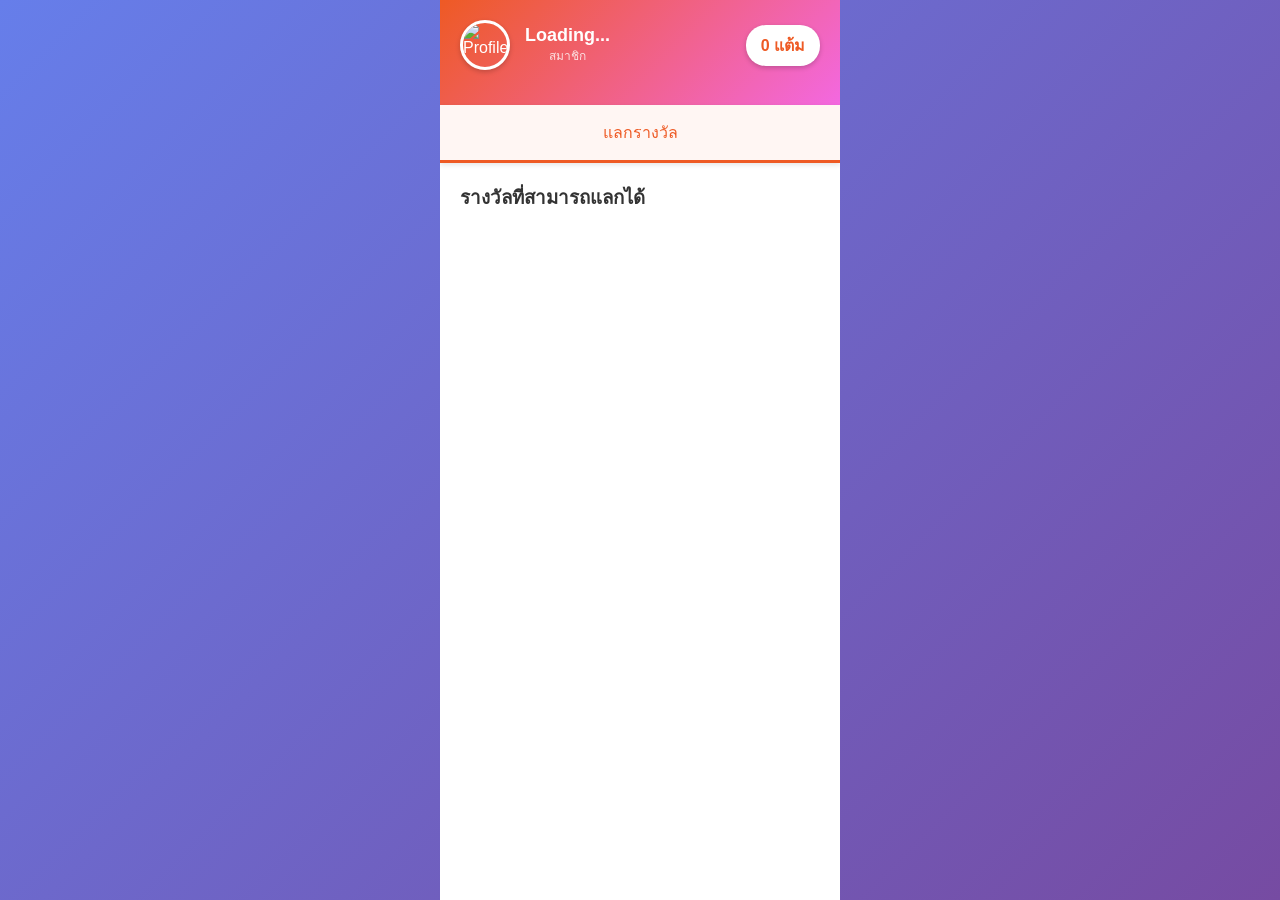
==== commit d4c454a2: "Update index.html" ====
--- a/checkin/index.html
+++ b/checkin/index.html
@@ -3,7 +3,7 @@
 <head>
     <meta charset="UTF-8">
     <meta name="viewport" content="width=device-width, initial-scale=1.0">
-    <title>ระบบเช็คอินและแลกรางวัล</title>
+    <title>ระบบแลกรางวัล</title>
     <link href="https://cdn.jsdelivr.net/gh/maketline/goodday/font/stylesheet.min.css" rel="stylesheet">
     <script src="https://cdn.jsdelivr.net/npm/sweetalert2@11"></script>
     <style>
@@ -213,19 +213,41 @@
             to { opacity: 1; transform: translateY(0); }
         }
 
-        /* Check-in Calendar */
+        /* Check-in Calendar - DISABLED STYLE */
         .checkin-calendar {
             background: white;
             border-radius: 15px;
             padding: 20px;
             box-shadow: 0 3px 15px rgba(0,0,0,0.1);
             margin-bottom: 20px;
+            position: relative;
+            opacity: 0.7;
+        }
+
+        .checkin-calendar::before {
+            content: "⏸️ ปิดปรับปรุงชั่วคราว";
+            position: absolute;
+            top: 50%;
+            left: 50%;
+            transform: translate(-50%, -50%);
+            background: rgba(0, 0, 0, 0.8);
+            color: white;
+            padding: 15px 25px;
+            border-radius: 10px;
+            font-weight: bold;
+            font-size: 18px;
+            z-index: 10;
+            text-align: center;
+            width: 90%;
+            box-shadow: 0 5px 15px rgba(0,0,0,0.3);
         }
 
         .calendar-header {
             text-align: center;
             margin-bottom: 20px;
             color: #333;
+            filter: blur(2px);
+            pointer-events: none;
         }
 
         .calendar-header h3 {
@@ -247,6 +269,8 @@
             grid-template-columns: repeat(7, 1fr);
             gap: 10px;
             margin-bottom: 20px;
+            filter: blur(2px);
+            pointer-events: none;
         }
 
         .day-card {
@@ -255,7 +279,6 @@
             border-radius: 10px;
             background: #f8f9fa;
             transition: all 0.3s;
-            cursor: pointer;
             position: relative;
             overflow: hidden;
         }
@@ -263,22 +286,6 @@
         .day-card.checked {
             background: linear-gradient(135deg, #11998e 0%, #38ef7d 100%);
             color: white;
-            transform: scale(1.05);
-        }
-
-        .day-card.today {
-            border: 2px solid #ee5a24;
-            background: white;
-        }
-
-        .day-card.today:not(.checked) {
-            animation: pulse 2s infinite;
-        }
-
-        @keyframes pulse {
-            0% { box-shadow: 0 0 0 0 rgba(238, 90, 36, 0.4); }
-            70% { box-shadow: 0 0 0 10px rgba(238, 90, 36, 0); }
-            100% { box-shadow: 0 0 0 0 rgba(238, 90, 36, 0); }
         }
 
         .day-name {
@@ -328,26 +335,16 @@
         .checkin-btn {
             width: 100%;
             padding: 15px;
-            background: linear-gradient(135deg, #ee5a24 0%, #f368e0 100%);
-            color: white;
+            background: #ccc;
+            color: #666;
             border: none;
             border-radius: 10px;
             font-size: 18px;
             font-weight: bold;
-            cursor: pointer;
-            transition: all 0.3s;
-            box-shadow: 0 4px 15px rgba(238, 90, 36, 0.3);
-        }
-
-        .checkin-btn:hover:not(:disabled) {
-            transform: translateY(-2px);
-            box-shadow: 0 6px 20px rgba(238, 90, 36, 0.4);
-        }
-
-        .checkin-btn:disabled {
-            background: #ccc;
             cursor: not-allowed;
             box-shadow: none;
+            filter: blur(2px);
+            pointer-events: none;
         }
 
         /* Rewards Section */
@@ -560,16 +557,15 @@
             </div>
         </div>
 
-        <!-- Navigation -->
+        <!-- Navigation - Hide Check-in Tab -->
         <div class="nav-tabs">
-            <div class="nav-tab active" onclick="switchTab('checkin')">เช็คอิน</div>
-            <div class="nav-tab" onclick="switchTab('rewards')">แลกรางวัล</div>
+            <div id="rewardsTab" class="nav-tab active" onclick="switchTab('rewards')">แลกรางวัล</div>
             <div id="adminTab" class="nav-tab" onclick="switchTab('admin')" style="display: none;">จัดการ</div>
             <div id="scanTab" class="nav-tab" onclick="switchTab('scan')" style="display: none;">สแกน QR</div>
         </div>
 
-        <!-- Check-in Section -->
-        <div id="checkinSection" class="content-section active">
+        <!-- Check-in Section - Hidden by default -->
+        <div id="checkinSection" class="content-section" style="display: none;">
             <div class="checkin-calendar">
                 <div class="calendar-header">
                     <h3>เช็คอินประจำสัปดาห์</h3>
@@ -580,14 +576,14 @@
                 <div class="weekdays" id="weekdaysContainer">
                     <!-- Generated by JS -->
                 </div>
-                <button id="checkinBtn" class="checkin-btn" onclick="performCheckin()">
-                    เช็คอินวันนี้
+                <button id="checkinBtn" class="checkin-btn" onclick="showCheckinDisabledMessage()" disabled>
+                    ปิดบริการชั่วคราว
                 </button>
             </div>
         </div>
 
-        <!-- Rewards Section -->
-        <div id="rewardsSection" class="content-section">
+        <!-- Rewards Section - Default active tab -->
+        <div id="rewardsSection" class="content-section active">
             <h3 style="margin-bottom: 15px; color: #333;">รางวัลที่สามารถแลกได้</h3>
             <div class="rewards-grid" id="rewardsContainer">
                 <!-- Generated by JS -->
@@ -665,7 +661,7 @@
     <script src="https://static.line-scdn.net/liff/edge/versions/2.21.4/sdk.js"></script>
     <script>
         // Configuration variables
-        const LIFF_ID = 'xxxxxx'; // Replace with your LIFF ID
+        const LIFF_ID = '1657132355-BWR83VgM'; // Replace with your LIFF ID
         const GOOGLE_SCRIPT_URL = 'https://script.google.com/macros/s/AKfycbylg1yFoj2URX9lD_XSH8eU9HgL26DmYa1mVLLxAkd0CMvcpNzR7PolhP4mb1e7-uptWw/exec'; // Replace with your Google Script URL
 
         // Global variables
@@ -1182,7 +1178,6 @@
                 currentStreak = data.streak || 0;
                 
                 document.getElementById('userPoints').textContent = userPoints.toFixed(1);
-                document.getElementById('streakCount').textContent = currentStreak;
                 
                 if (isAdmin) {
                     document.getElementById('adminTab').style.display = 'block';
@@ -1190,12 +1185,75 @@
                     loadPendingRedemptions();
                 }
                 
-                updateCalendar();
                 updateRewards();
             }
         }
 
-        // Update calendar display
+        // Show checkin disabled message
+        function showCheckinDisabledMessage() {
+            Swal.fire({
+                ...SweetAlertConfig.warning,
+                title: '⏸️ บริการปิดชั่วคราว',
+                html: `
+                    <div style="text-align: center; padding: 20px;">
+                        <div style="
+                            width: 100px;
+                            height: 100px;
+                            background: linear-gradient(135deg, #ff9800, #ffc107);
+                            border-radius: 50%;
+                            margin: 0 auto 25px;
+                            display: flex;
+                            align-items: center;
+                            justify-content: center;
+                            font-size: 50px;
+                            color: white;
+                            animation: pulse 2s infinite;
+                        ">⏸️</div>
+                        
+                        <div style="
+                            background: linear-gradient(135deg, #fff3e0, #fff8e1);
+                            border-radius: 15px;
+                            padding: 25px;
+                            margin-bottom: 20px;
+                            border: 2px solid #ff9800;
+                        ">
+                            <h3 style="color: #f57c00; margin-bottom: 15px; font-size: 18px;">
+                                บริการเช็คอินปิดปรับปรุงชั่วคราว
+                            </h3>
+                            <p style="color: #666; font-size: 14px; line-height: 1.6;">
+                                ขณะนี้ระบบเช็คอินกำลังปิดปรับปรุงเพื่อพัฒนาประสบการณ์การใช้งาน<br>
+                                คุณยังสามารถใช้แต้มแลกรางวัลและใช้งานฟังก์ชันอื่นๆ ได้ตามปกติ
+                            </p>
+                        </div>
+                        
+                        <div style="
+                            background: #e8f5e8;
+                            border-radius: 10px;
+                            padding: 15px;
+                            font-size: 14px;
+                            color: #2d5a2d;
+                        ">
+                            💡 <strong>ใช้งานฟังก์ชันอื่นได้ตามปกติ:</strong><br>
+                            ✅ แลกรางวัลด้วยแต้ม<br>
+                            ✅ ดูประวัติการแลกรางวัล<br>
+                            ✅ แอดมิน: อนุมัติรางวัลและสแกน QR
+                        </div>
+                    </div>
+                    
+                    <style>
+                        @keyframes pulse {
+                            0% { box-shadow: 0 0 0 0 rgba(255, 152, 0, 0.4); }
+                            70% { box-shadow: 0 0 0 20px rgba(255, 152, 0, 0); }
+                            100% { box-shadow: 0 0 0 0 rgba(255, 152, 0, 0); }
+                        }
+                    </style>
+                `,
+                showConfirmButton: false,
+                timer: 3000
+            });
+        }
+
+        // Update calendar display - Disabled version
         function updateCalendar() {
             const container = document.getElementById('weekdaysContainer');
             container.innerHTML = '';
@@ -1221,16 +1279,6 @@
                 
                 if (isChecked) {
                     dayCard.classList.add('checked');
-                }
-                
-                if (i === currentDay) {
-                    dayCard.classList.add('today');
-                    if (!isChecked) {
-                        document.getElementById('checkinBtn').disabled = false;
-                    } else {
-                        document.getElementById('checkinBtn').disabled = true;
-                        document.getElementById('checkinBtn').textContent = 'เช็คอินแล้ววันนี้';
-                    }
                 }
                 
                 const points = (i === 6 && currentStreak >= 6) ? 1 : 0.5;
@@ -1278,284 +1326,9 @@
             });
         }
 
-        // Perform check-in
+        // Perform check-in - Disabled
         function performCheckin() {
-            showLoading();
-            
-            const script = document.createElement('script');
-            const callbackName = 'checkinCallback_' + Date.now();
-            
-            window[callbackName] = function(data) {
-                hideLoading();
-                handleCheckinResponse(data);
-                delete window[callbackName];
-                document.body.removeChild(script);
-            };
-            
-            script.src = `${GOOGLE_SCRIPT_URL}?action=checkin&userId=${userId}&userName=${encodeURIComponent(userProfile.displayName)}&callback=${callbackName}`;
-            document.body.appendChild(script);
-        }
-
-        function handleCheckinResponse(data) {
-            if (data.success) {
-                Swal.fire({
-                    ...SweetAlertConfig.success,
-                    title: '🎉 เช็คอินสำเร็จ!',
-                    html: `
-                        <div style="text-align: center; padding: 20px;">
-                            <div style="
-                                width: 100px;
-                                height: 100px;
-                                background: linear-gradient(135deg, #11998e, #38ef7d);
-                                border-radius: 50%;
-                                margin: 0 auto 25px;
-                                display: flex;
-                                align-items: center;
-                                justify-content: center;
-                                font-size: 50px;
-                                color: white;
-                                animation: bounce 1.5s ease-in-out infinite;
-                                box-shadow: 0 10px 30px rgba(17, 153, 142, 0.3);
-                            ">🎁</div>
-                            
-                            <div style="
-                                background: linear-gradient(135deg, #e8f5e8, #f0fff0);
-                                border-radius: 15px;
-                                padding: 20px;
-                                margin-bottom: 20px;
-                                border: 2px solid #11998e;
-                            ">
-                                <h3 style="color: #11998e; margin-bottom: 10px; font-size: 18px;">
-                                    ✨ คุณได้รับ ${data.pointsEarned} แต้ม
-                                </h3>
-                                <p style="color: #666; font-size: 14px;">
-                                    💰 แต้มสะสมรวม: <strong>${data.totalPoints} แต้ม</strong><br>
-                                    🔥 เช็คอินติดต่อกัน: <strong>${data.streak} วัน</strong>
-                                </p>
-                            </div>
-                            
-                            ${data.streak >= 7 ? `
-                                <div style="
-                                    background: linear-gradient(135deg, #ffd700, #ffed4a);
-                                    border-radius: 12px;
-                                    padding: 15px;
-                                    color: #b8860b;
-                                    font-weight: bold;
-                                    margin-bottom: 15px;
-                                ">
-                                    🏆 ยินดีด้วย! เช็คอินครบ 7 วันแล้ว
-                                </div>
-                            ` : `
-                                <div style="
-                                    background: #f8f9fa;
-                                    border-radius: 8px;
-                                    padding: 12px;
-                                    color: #666;
-                                    font-size: 14px;
-                                ">
-                                    📅 เช็คอินอีก ${7-data.streak} วัน รับแต้มพิเศษ!
-                                </div>
-                            `}
-                        </div>
-                        
-                        <style>
-                            @keyframes bounce {
-                                0%, 20%, 50%, 80%, 100% { transform: translateY(0); }
-                                40% { transform: translateY(-20px); }
-                                60% { transform: translateY(-10px); }
-                            }
-                        </style>
-                    `,
-                    showConfirmButton: false,
-                    timer: 3000
-                });
-                
-                // Send Flex Message to chat
-                sendFlexMessage(data.pointsEarned, data.totalPoints, data.streak);
-                
-                loadUserData();
-            } else {
-                Swal.fire({
-                    ...SweetAlertConfig.error,
-                    title: 'เกิดข้อผิดพลาด',
-                    text: data.message || 'ไม่สามารถเช็คอินได้',
-                });
-            }
-        }
-
-        // Send Flex Message
-        async function sendFlexMessage(pointsEarned, totalPoints, streak) {
-            const flexMessage = {
-                type: 'flex',
-                altText: '✅ เช็คอินสำเร็จ!',
-                contents: {
-                    type: 'bubble',
-                    size: 'mega',
-                    body: {
-                        type: 'box',
-                        layout: 'vertical',
-                        contents: [
-                            {
-                                type: 'box',
-                                layout: 'horizontal',
-                                contents: [
-                                    {
-                                        type: 'box',
-                                        layout: 'vertical',
-                                        contents: [
-                                            {
-                                                type: 'image',
-                                                url: userProfile.pictureUrl || 'https://via.placeholder.com/40',
-                                                size: '40px',
-                                                aspectMode: 'cover',
-                                                aspectRatio: '1:1'
-                                            }
-                                        ],
-                                        width: '40px',
-                                        height: '40px',
-                                        cornerRadius: '20px'
-                                    },
-                                    {
-                                        type: 'text',
-                                        text: userProfile.displayName,
-                                        size: 'sm',
-                                        color: '#666666',
-                                        margin: 'md',
-                                        gravity: 'center'
-                                    },
-                                    {
-                                        type: 'filler'
-                                    }
-                                ],
-                                margin: 'none'
-                            },
-                            {
-                                type: 'text',
-                                text: '✅ เช็คอินสำเร็จ!',
-                                weight: 'bold',
-                                size: 'xl',
-                                color: '#11998e',
-                                align: 'center',
-                                margin: 'md'
-                            },
-                            {
-                                type: 'separator',
-                                margin: 'md'
-                            },
-                            {
-                                type: 'box',
-                                layout: 'vertical',
-                                margin: 'lg',
-                                spacing: 'sm',
-                                contents: [
-                                    {
-                                        type: 'box',
-                                        layout: 'horizontal',
-                                        contents: [
-                                            {
-                                                type: 'text',
-                                                text: '🎁 แต้มที่ได้รับ',
-                                                size: 'md',
-                                                color: '#666666',
-                                                flex: 0
-                                            },
-                                            {
-                                                type: 'text',
-                                                text: `+${pointsEarned} แต้ม`,
-                                                size: 'md',
-                                                weight: 'bold',
-                                                color: '#11998e',
-                                                align: 'end'
-                                            }
-                                        ]
-                                    },
-                                    {
-                                        type: 'box',
-                                        layout: 'horizontal',
-                                        contents: [
-                                            {
-                                                type: 'text',
-                                                text: '💰 แต้มสะสมทั้งหมด',
-                                                size: 'md',
-                                                color: '#666666',
-                                                flex: 0
-                                            },
-                                            {
-                                                type: 'text',
-                                                text: `${totalPoints} แต้ม`,
-                                                size: 'lg',
-                                                weight: 'bold',
-                                                color: '#ee5a24',
-                                                align: 'end'
-                                            }
-                                        ],
-                                        margin: 'sm'
-                                    },
-                                    {
-                                        type: 'box',
-                                        layout: 'horizontal',
-                                        contents: [
-                                            {
-                                                type: 'text',
-                                                text: '🔥 เช็คอินติดต่อกัน',
-                                                size: 'md',
-                                                color: '#666666',
-                                                flex: 0
-                                            },
-                                            {
-                                                type: 'text',
-                                                text: `${streak} วัน`,
-                                                size: 'md',
-                                                weight: 'bold',
-                                                color: '#764ba2',
-                                                align: 'end'
-                                            }
-                                        ],
-                                        margin: 'sm'
-                                    }
-                                ]
-                            },
-                            {
-                                type: 'box',
-                                layout: 'vertical',
-                                margin: 'lg',
-                                contents: [
-                                    {
-                                        type: 'text',
-                                        text: streak >= 7 ? '🎊 ยินดีด้วย! เช็คอินครบ 7 วันแล้ว' : `📅 เช็คอินอีก ${7-streak} วัน รับแต้มพิเศษ!`,
-                                        size: 'sm',
-                                        color: '#764ba2',
-                                        align: 'center',
-                                        wrap: true
-                                    }
-                                ],
-                                backgroundColor: '#f8f9fa',
-                                paddingAll: '10px',
-                                cornerRadius: '8px'
-                            },
-                            {
-                                type: 'button',
-                                style: 'primary',
-                                height: 'md',
-                                color: '#ee5a24',
-                                action: {
-                                    type: 'uri',
-                                    label: 'ดูแต้มและแลกรางวัล',
-                                    uri: liff.permanentLink.createUrl()
-                                },
-                                margin: 'xl'
-                            }
-                        ],
-                        paddingAll: '20px'
-                    }
-                }
-            };
-
-            try {
-                await liff.sendMessages([flexMessage]);
-            } catch (error) {
-                console.error('Error sending flex message', error);
-            }
+            showCheckinDisabledMessage();
         }
 
         // Redeem reward
